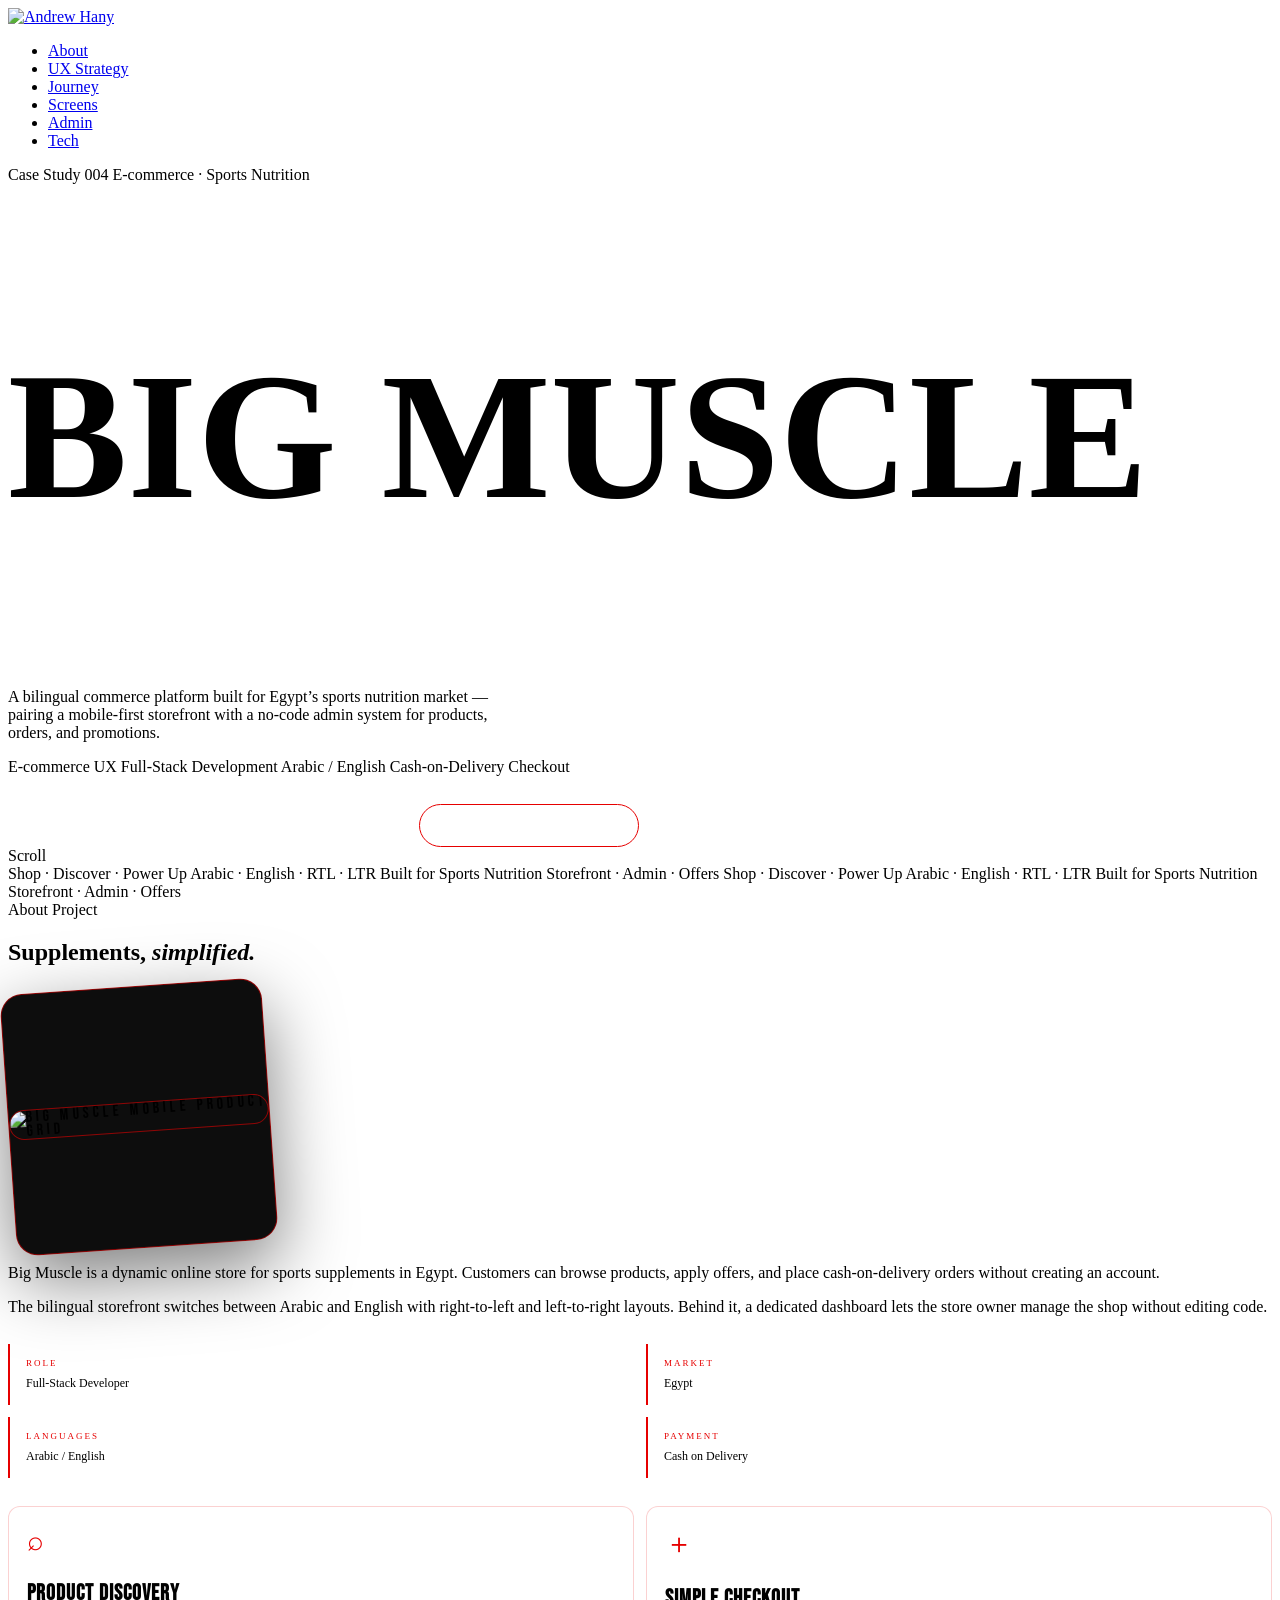
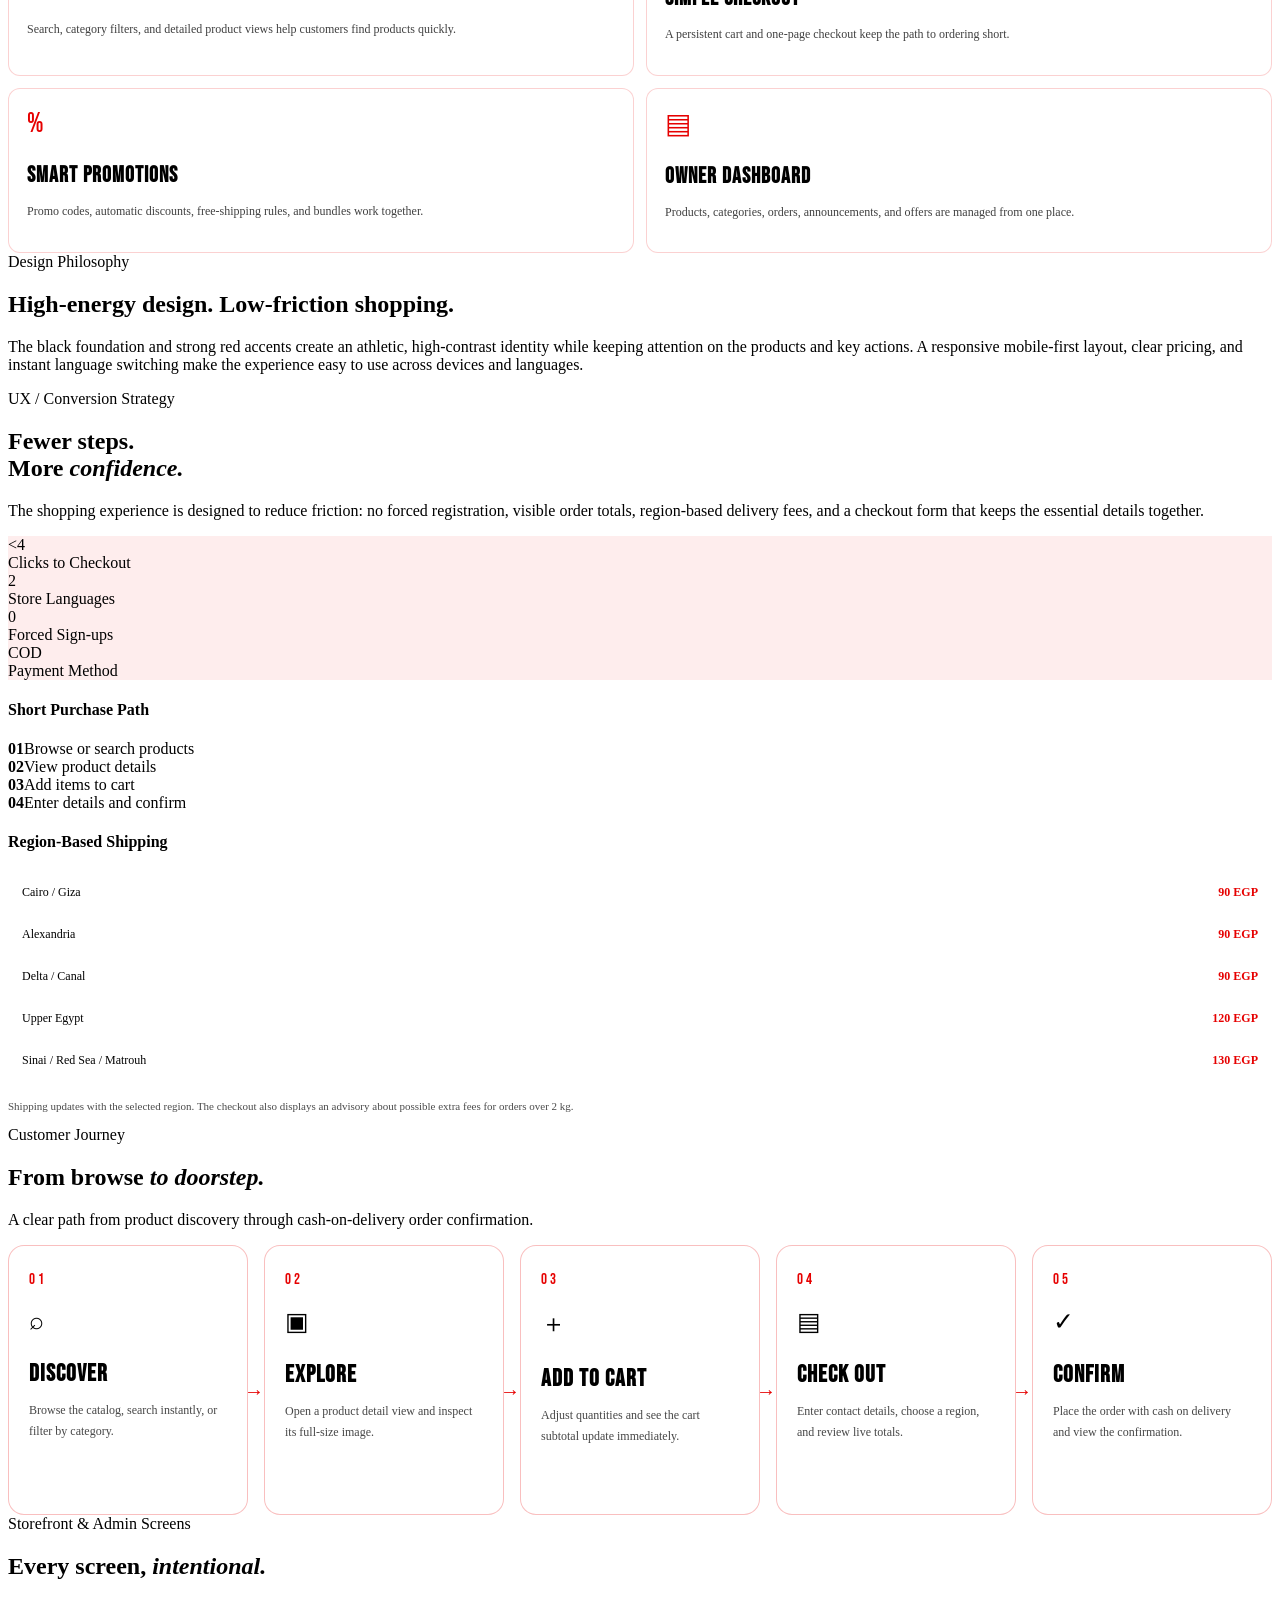
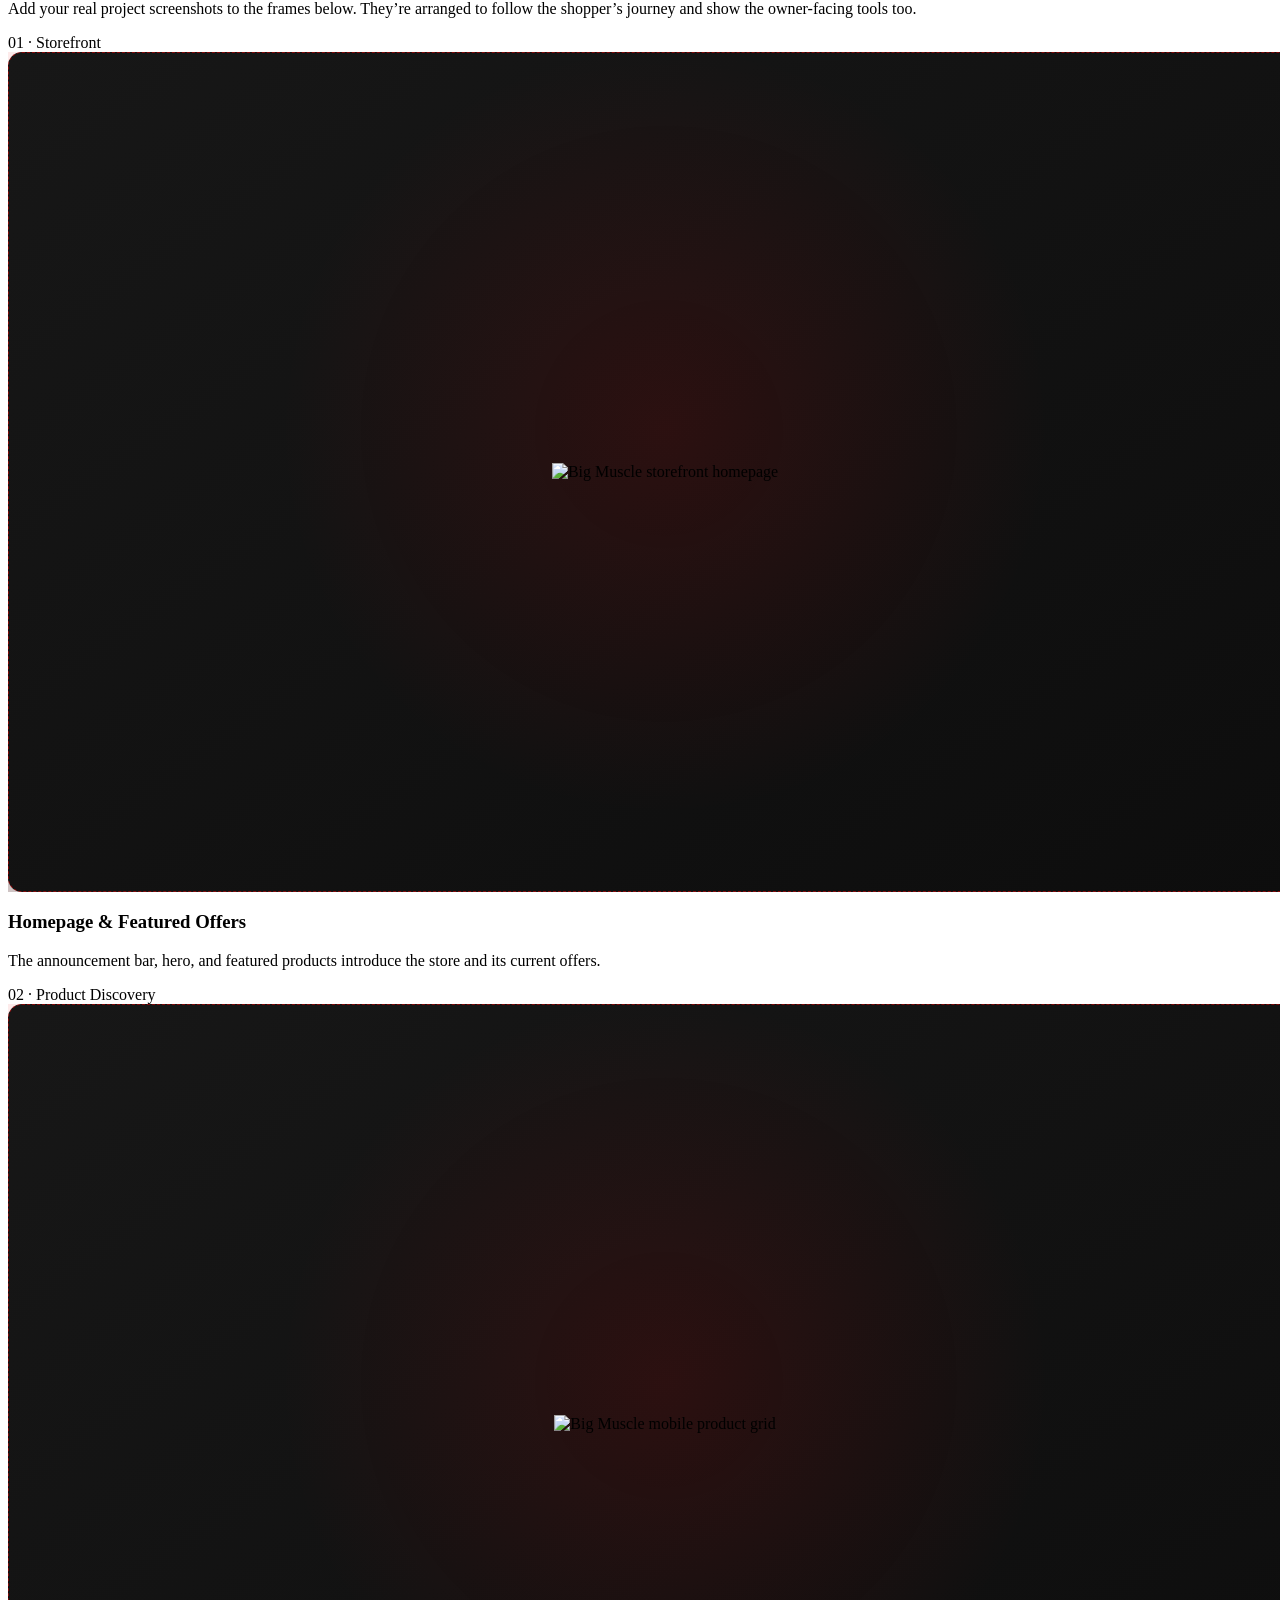
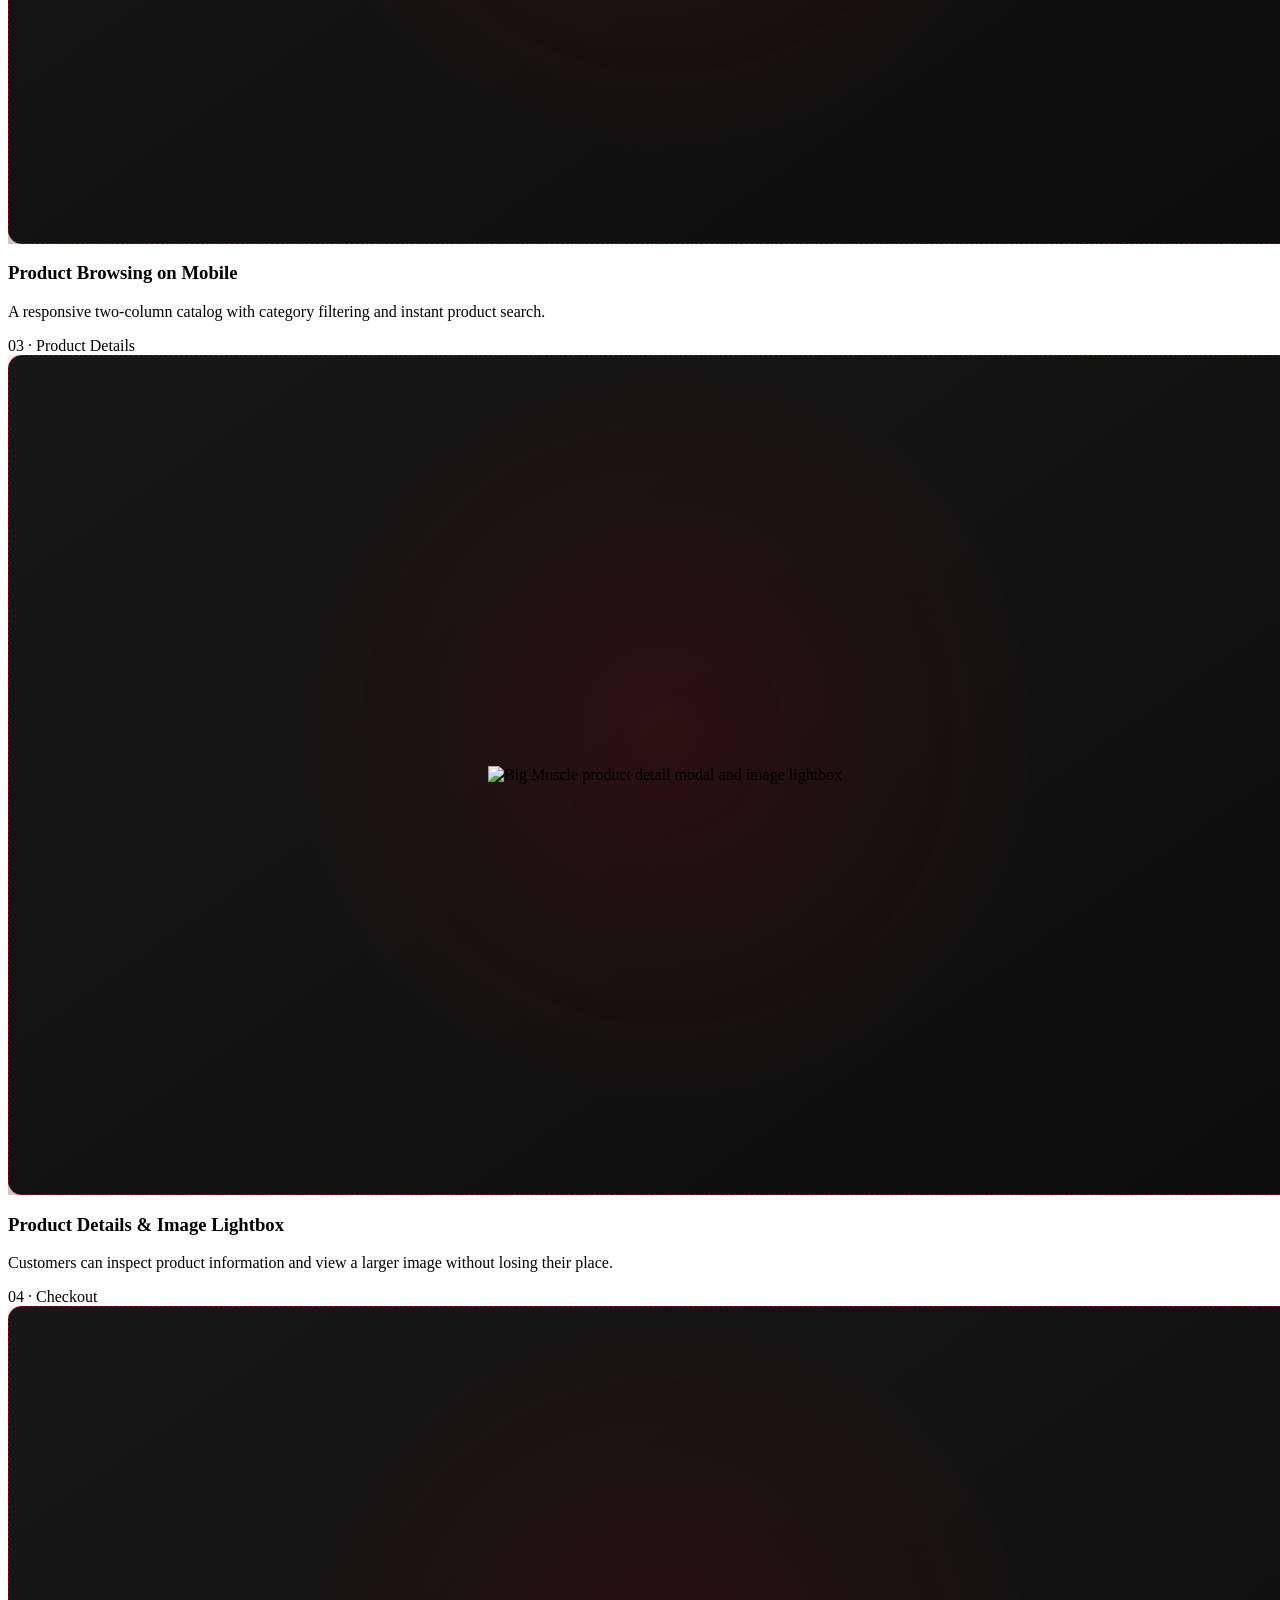
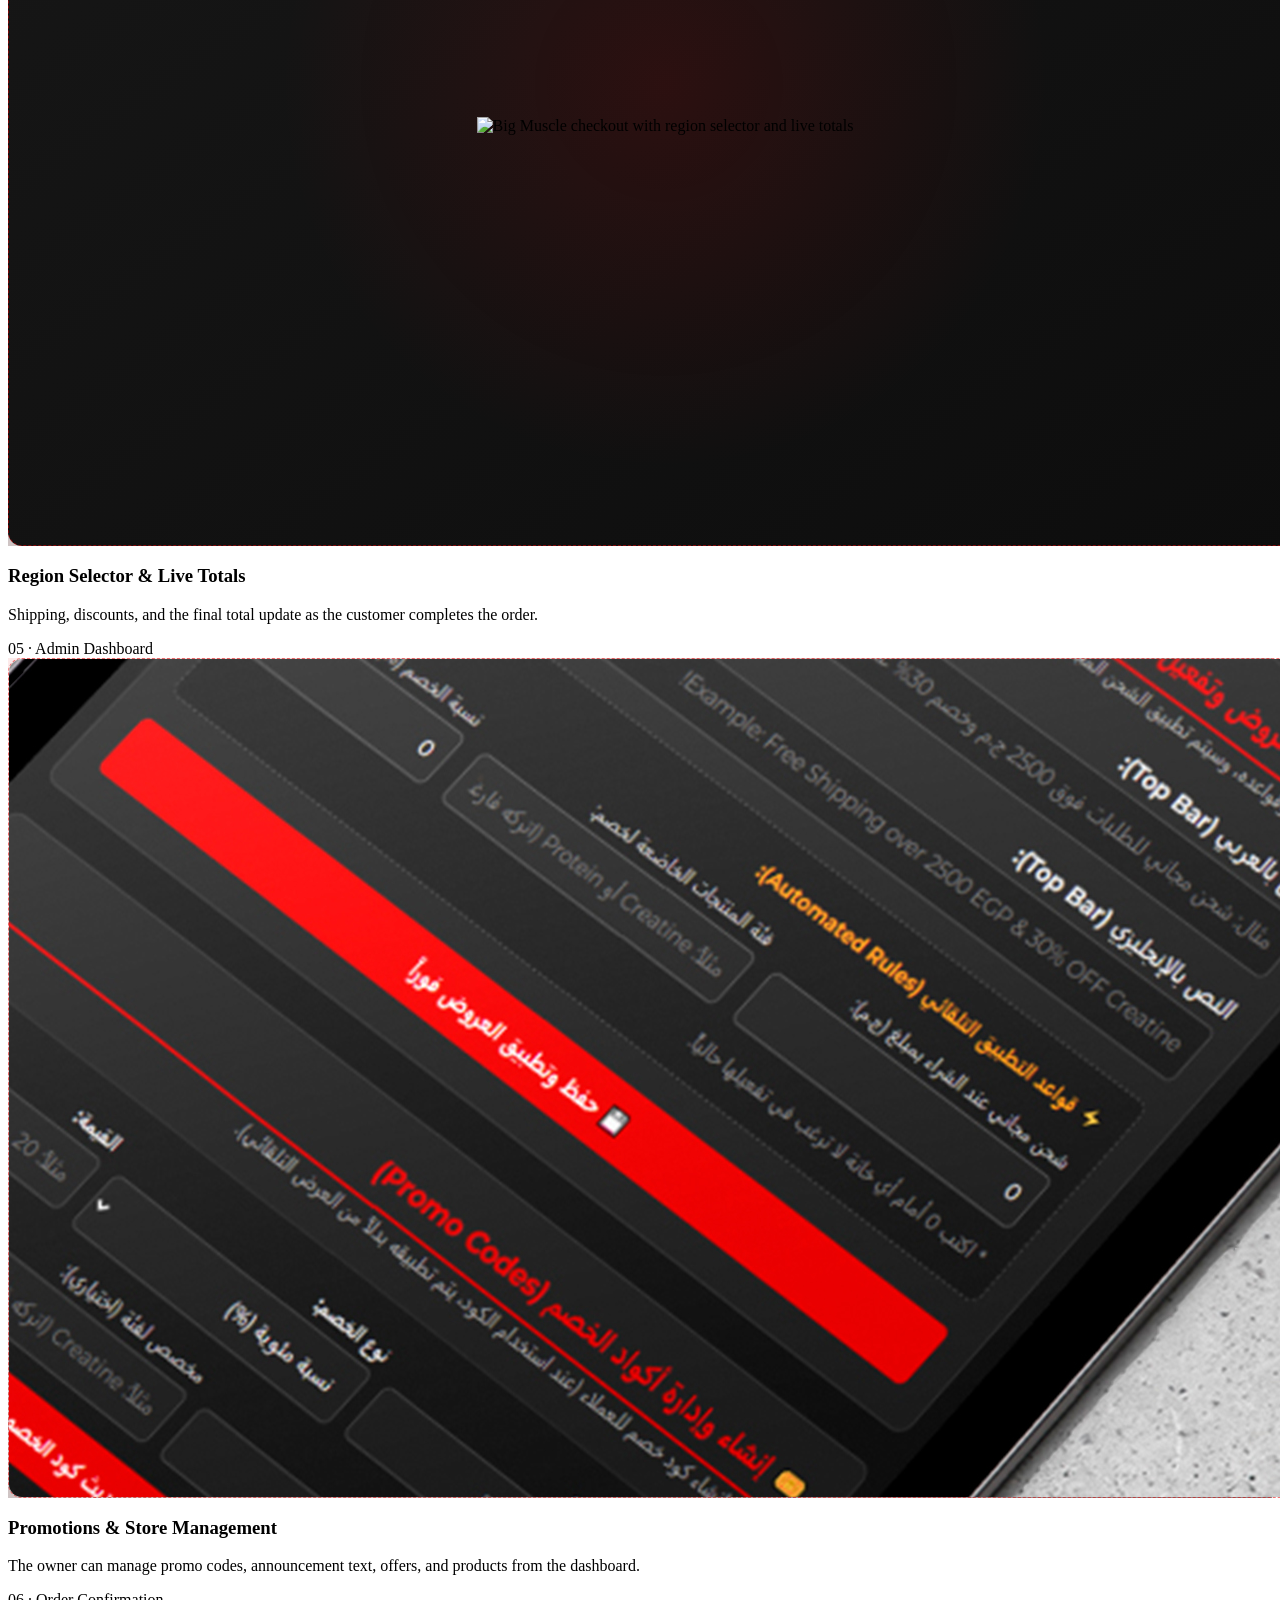
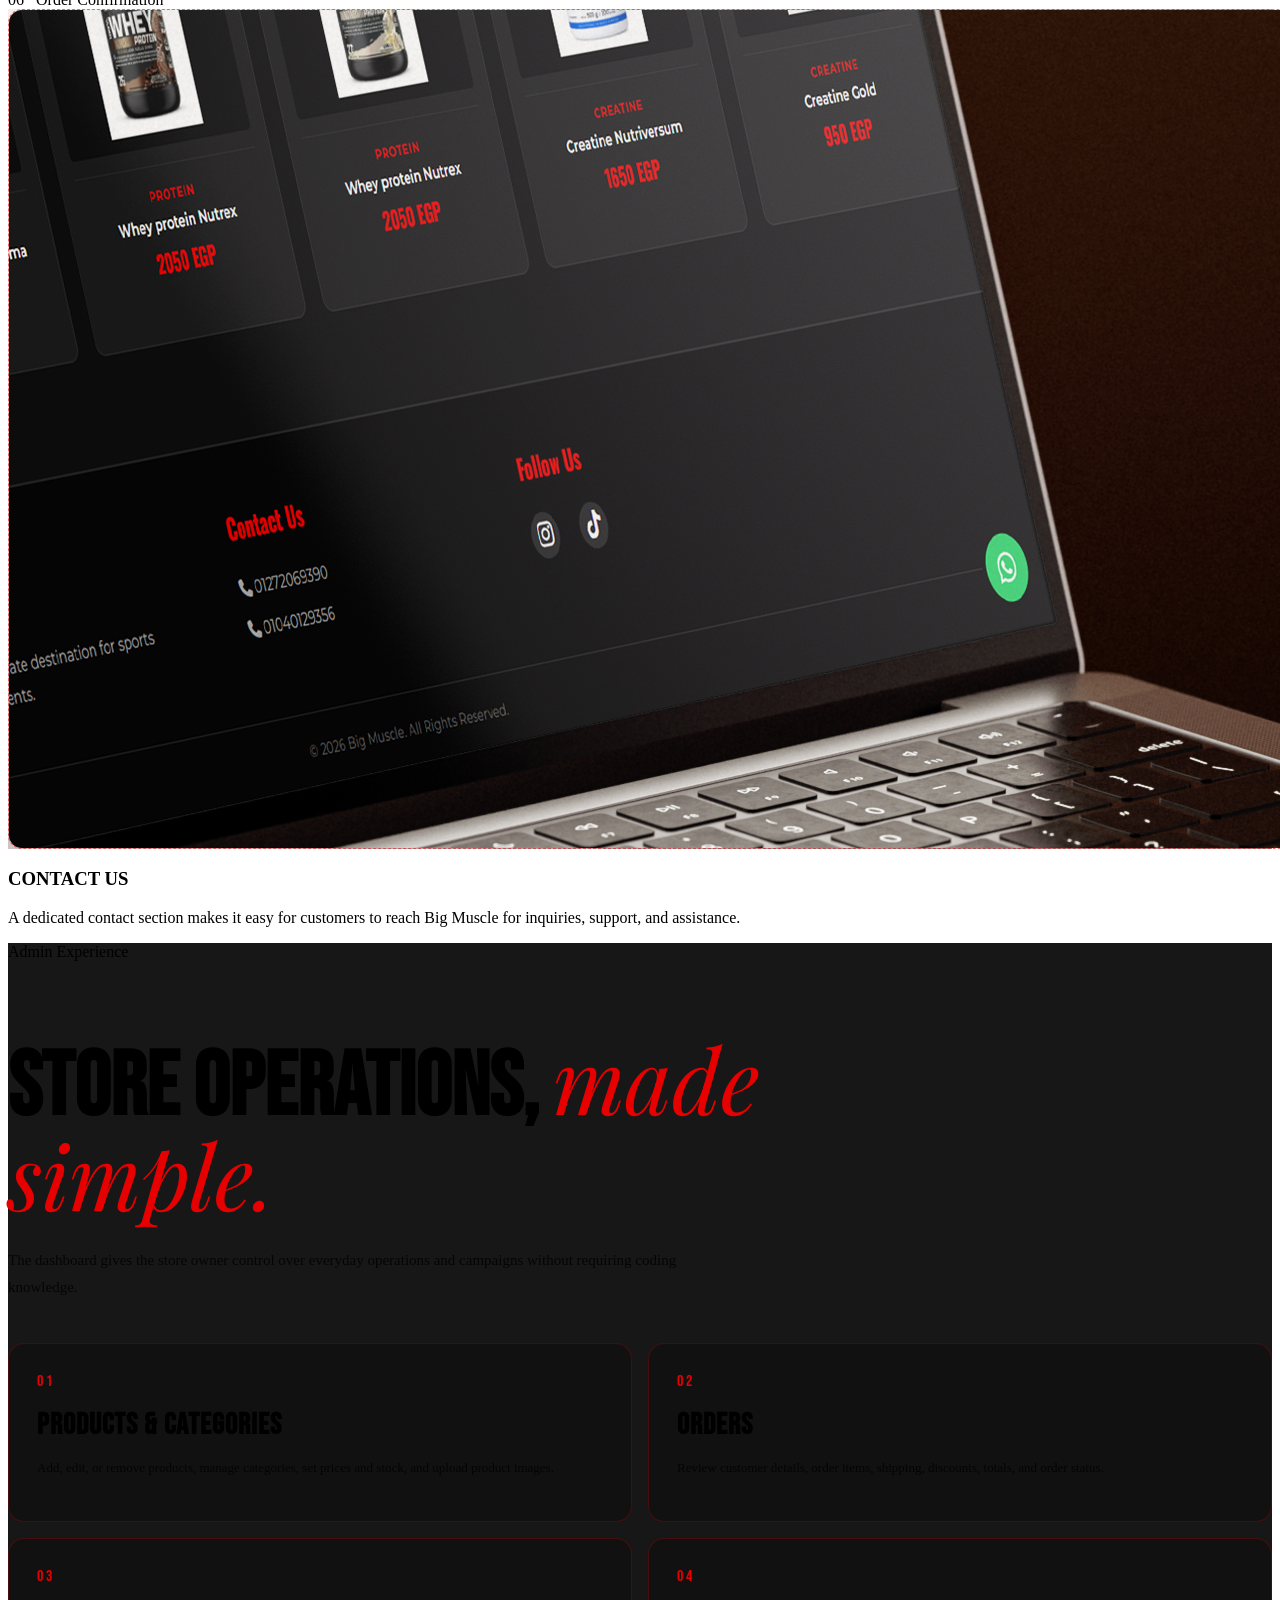
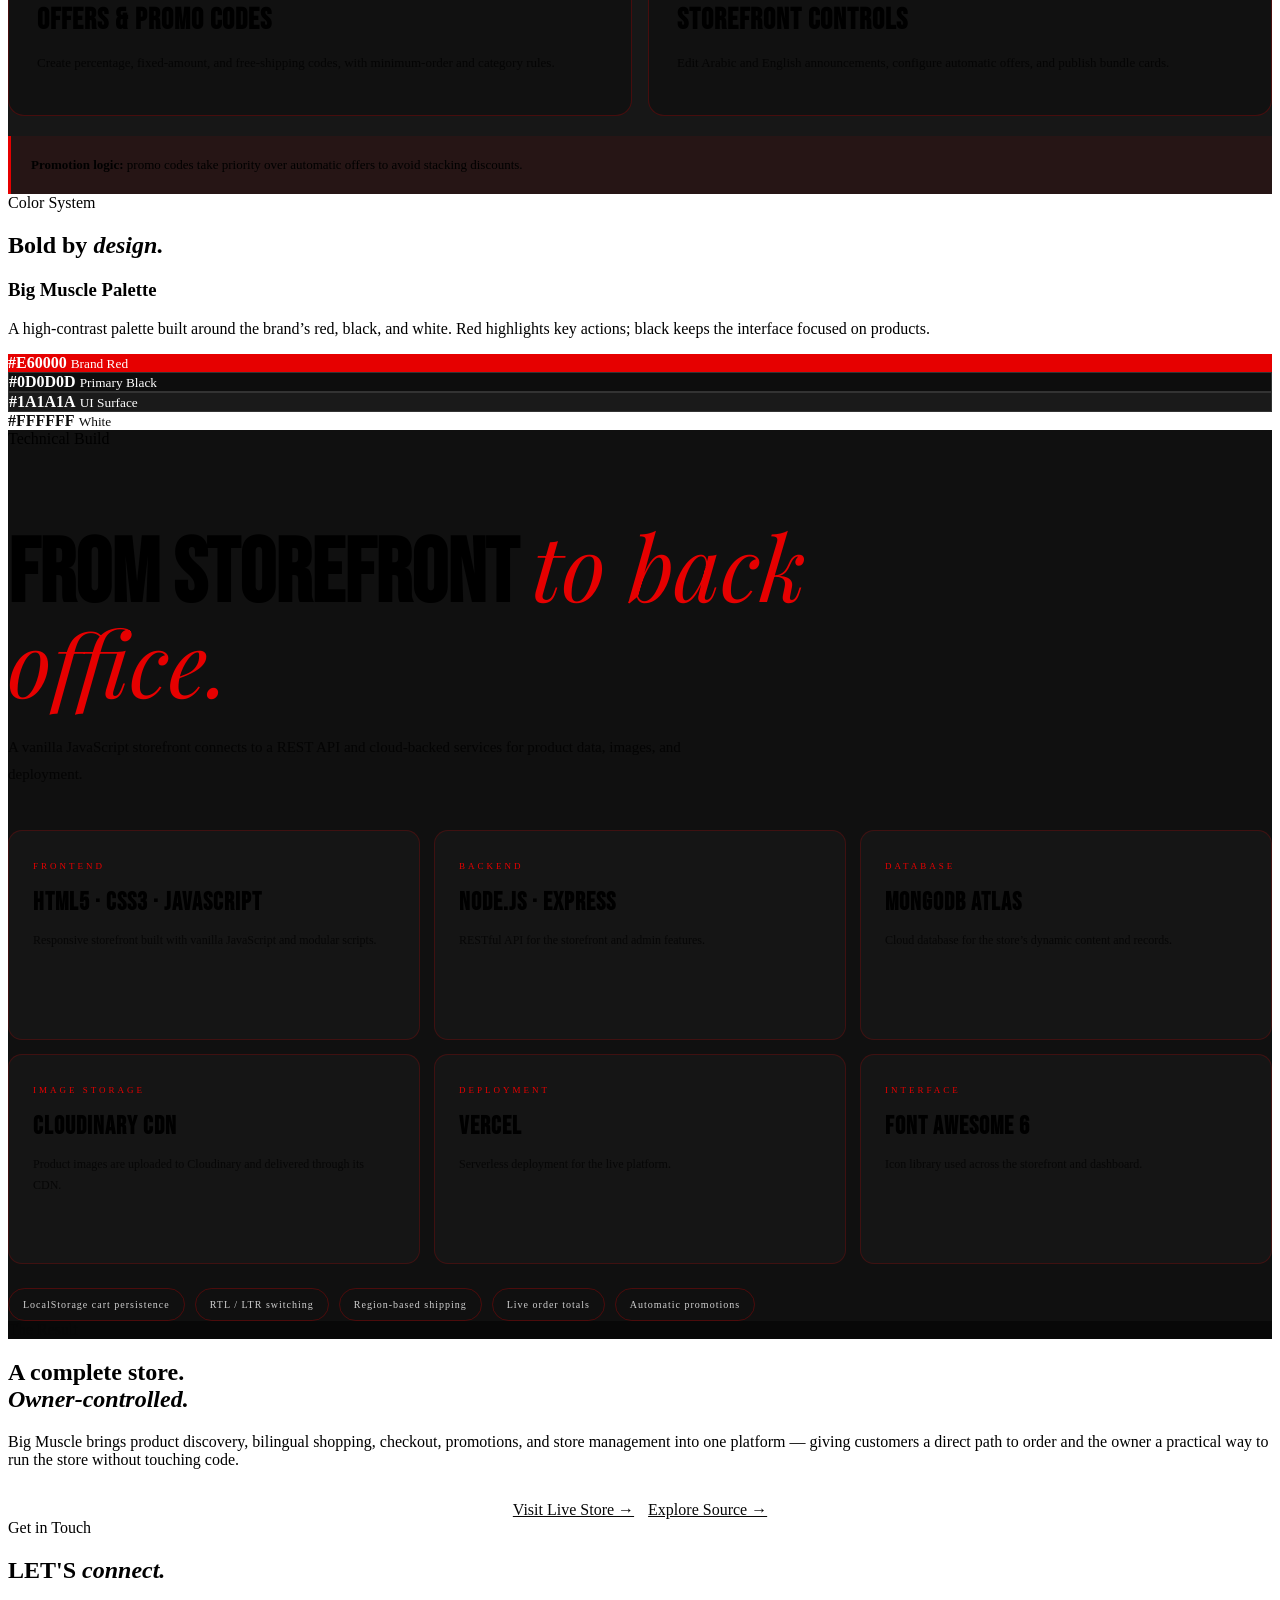
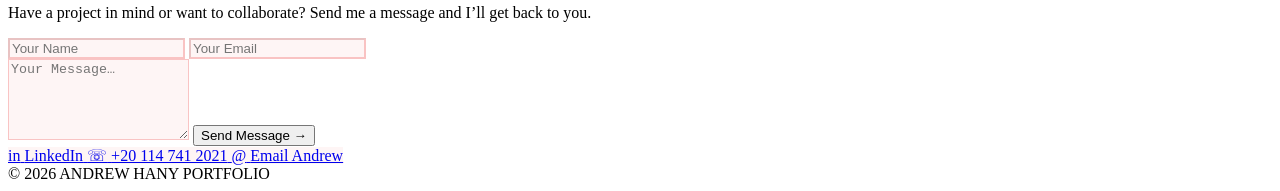
==== Big Muscle/BigMuscle.html @ d897c303 "Add files via upload" ====
<!DOCTYPE html>
<html lang="en">
<head>
  <meta charset="UTF-8">
  <meta name="viewport" content="width=device-width, initial-scale=1.0">
  <meta name="description" content="Big Muscle — a bilingual sports supplements e-commerce platform case study by Andrew Hany.">
  <meta property="og:title" content="Big Muscle — E-commerce Case Study | Andrew Hany">
  <meta property="og:description" content="A bilingual sports nutrition storefront and no-code admin dashboard built for Egypt.">
  <meta property="og:type" content="website">
  <title>Big Muscle — E-commerce Case Study | Andrew Hany</title>

  <link rel="icon" type="image/png" href="../logo.png">
  <link rel="apple-touch-icon" href="../logo.png">

  <link rel="preconnect" href="https://fonts.googleapis.com">
  <link rel="preconnect" href="https://fonts.gstatic.com" crossorigin>
  <link href="https://fonts.googleapis.com/css2?family=Bebas+Neue&family=Inter:wght@300;400;500;600;700&family=Playfair+Display:ital,wght@0,400;0,700;1,400&family=M+PLUS+Rounded+1c:wght@400;700&display=swap" rel="stylesheet">

  <script src="https://cdnjs.cloudflare.com/ajax/libs/gsap/3.12.5/gsap.min.js" defer></script>
  <script src="https://cdnjs.cloudflare.com/ajax/libs/gsap/3.12.5/ScrollTrigger.min.js" defer></script>

  <!-- Reuse the existing project-page design system -->
  <link rel="stylesheet" href="../LightStep/css/base.css">
  <link rel="stylesheet" href="../LightStep/css/nav.css">
  <link rel="stylesheet" href="../LightStep/css/hero.css">
  <link rel="stylesheet" href="../LightStep/css/sections.css">
  <link rel="stylesheet" href="../LightStep/css/survey.css">
  <link rel="stylesheet" href="../LightStep/css/userflow.css">
  <link rel="stylesheet" href="../LightStep/css/gallery.css">
  <link rel="stylesheet" href="../LightStep/css/palette.css">
  <link rel="stylesheet" href="../LightStep/css/typography.css">
  <link rel="stylesheet" href="../LightStep/css/footer.css">
  <link rel="stylesheet" href="../LightStep/css/animations.css">
  <link rel="stylesheet" href="../LightStep/css/responsive.css">
  <link rel="stylesheet" href="bigmuscle.css">
</head>

<body class="bigmuscle-page">
  <div class="cursor" id="cursor" aria-hidden="true"></div>

  <nav aria-label="Main navigation">
    <a href="../index.html" class="logo" aria-label="Andrew Hany — Home">
      <img src="../logo.png" alt="Andrew Hany">
    </a>

    <button class="nav-toggle" id="navToggle" aria-label="Toggle menu" aria-expanded="false" aria-controls="navMenu">
      <span></span>
      <span></span>
      <span></span>
    </button>

    <ul id="navMenu">
      <li><a href="#about">About</a></li>
      <li><a href="#strategy">UX Strategy</a></li>
      <li><a href="#flow">Journey</a></li>
      <li><a href="#screens">Screens</a></li>
      <li><a href="#admin">Admin</a></li>
      <li><a href="#tech">Tech</a></li>
    </ul>
  </nav>

  <!-- HERO -->
  <section class="hero">
    <div class="hero-meta">
      <span>Case Study 004</span>
      <span>E-commerce · Sports Nutrition</span>
    </div>

    <h1>
      <span class="split">BIG</span>
      <span class="italic split">MUSCLE</span>
    </h1>

    <div class="hero-sub reveal">
      <p class="desc">
        A bilingual commerce platform built for Egypt’s sports nutrition market —
        pairing a mobile-first storefront with a no-code admin system for products,
        orders, and promotions.
      </p>

      <div class="hero-tags">
        <span>E-commerce UX</span>
        <span>Full-Stack Development</span>
        <span>Arabic / English</span>
        <span>Cash-on-Delivery Checkout</span>
      </div>
    </div>

    <div class="hero-actions reveal">
      <a class="hero-project-link" href="https://bigmuscle-api.vercel.app" target="_blank" rel="noopener noreferrer">
        Explore Live Store <span aria-hidden="true">↗</span>
      </a>
      <a class="hero-project-link secondary" href="https://github.com/Andrew0733/bigmuscle-store" target="_blank" rel="noopener noreferrer">
        View Source Code <span aria-hidden="true">↗</span>
      </a>
    </div>

    <div class="scroll-indicator" aria-hidden="true">Scroll</div>
  </section>

  <!-- MARQUEE -->
  <div class="marquee" aria-hidden="true">
    <div class="marquee-track">
      <span>Shop · Discover · Power Up</span>
      <span>Arabic · English · RTL · LTR</span>
      <span>Built for Sports Nutrition</span>
      <span>Storefront · Admin · Offers</span>
      <span>Shop · Discover · Power Up</span>
      <span>Arabic · English · RTL · LTR</span>
      <span>Built for Sports Nutrition</span>
      <span>Storefront · Admin · Offers</span>
    </div>
  </div>

  <!-- ABOUT -->
  <section id="about">
    <div class="about">
      <div class="about-left reveal">
        <div class="section-label">About Project</div>
        <h2 class="about-heading">Supplements, <em>simplified.</em></h2>

        <div class="about-visual">
          <div class="bm-wordmark" role="img" aria-label="Big Muscle sports nutrition wordmark">

            <img src="assets/logo.jpg" alt="Big Muscle mobile product grid" loading="lazy">
           <!-- <span>BIG</span> -->
           <!--  <strong>MUSCLE</strong>  -->
            <!-- <small>SPORTS NUTRITION</small> -->
          </div>
        </div>
      </div>

      <div class="about-right reveal">
        <p>
          Big Muscle is a dynamic online store for sports supplements in Egypt.
          Customers can browse products, apply offers, and place cash-on-delivery
          orders without creating an account.
        </p>
        <p>
          The bilingual storefront switches between Arabic and English with
          right-to-left and left-to-right layouts. Behind it, a dedicated dashboard
          lets the store owner manage the shop without editing code.
        </p>

        <div class="project-facts">
          <div><span>ROLE</span><strong>Full-Stack Developer</strong></div>
          <div><span>MARKET</span><strong>Egypt</strong></div>
          <div><span>LANGUAGES</span><strong>Arabic / English</strong></div>
          <div><span>PAYMENT</span><strong>Cash on Delivery</strong></div>
        </div>

        <div class="feature-grid">
          <article class="feature-card">
            <span class="feature-icon" aria-hidden="true">⌕</span>
            <h3>Product Discovery</h3>
            <p>Search, category filters, and detailed product views help customers find products quickly.</p>
          </article>

          <article class="feature-card">
            <span class="feature-icon" aria-hidden="true">＋</span>
            <h3>Simple Checkout</h3>
            <p>A persistent cart and one-page checkout keep the path to ordering short.</p>
          </article>

          <article class="feature-card">
            <span class="feature-icon" aria-hidden="true">%</span>
            <h3>Smart Promotions</h3>
            <p>Promo codes, automatic discounts, free-shipping rules, and bundles work together.</p>
          </article>

          <article class="feature-card">
            <span class="feature-icon" aria-hidden="true">▤</span>
            <h3>Owner Dashboard</h3>
            <p>Products, categories, orders, announcements, and offers are managed from one place.</p>
          </article>
        </div>
      </div>
    </div>
  </section>

  <!-- DESIGN PHILOSOPHY -->
  <section class="brand">
    <div class="section-label reveal" style="justify-content:center">Design Philosophy</div>
    <h2 class="reveal">
      High-energy design.
      <span class="highlight">Low-friction shopping.</span>
    </h2>
    <p class="reveal">
      The black foundation and strong red accents create an athletic, high-contrast
      identity while keeping attention on the products and key actions. A responsive
      mobile-first layout, clear pricing, and instant language switching make the
      experience easy to use across devices and languages.
    </p>
  </section>

  <!-- UX / CONVERSION STRATEGY -->
  <section class="survey" id="strategy">
    <div class="section-label reveal">UX / Conversion Strategy</div>
    <h2 class="reveal">Fewer steps.<br>More <em>confidence.</em></h2>
    <p class="survey-intro reveal">
      The shopping experience is designed to reduce friction: no forced registration,
      visible order totals, region-based delivery fees, and a checkout form that keeps
      the essential details together.
    </p>

    <div class="stat-cards">
      <div class="stat-card reveal">
        <div class="val">&lt;4</div>
        <div class="lbl">Clicks to Checkout</div>
      </div>
      <div class="stat-card reveal">
        <div class="val">2</div>
        <div class="lbl">Store Languages</div>
      </div>
      <div class="stat-card reveal">
        <div class="val">0</div>
        <div class="lbl">Forced Sign-ups</div>
      </div>
      <div class="stat-card reveal">
        <div class="val">COD</div>
        <div class="lbl">Payment Method</div>
      </div>
    </div>

    <div class="survey-grid">
      <div class="survey-block reveal">
        <h4>Short Purchase Path</h4>
        <div class="demo-grid">
          <div class="demo-item"><strong>01</strong><span>Browse or search products</span></div>
          <div class="demo-item"><strong>02</strong><span>View product details</span></div>
          <div class="demo-item"><strong>03</strong><span>Add items to cart</span></div>
          <div class="demo-item"><strong>04</strong><span>Enter details and confirm</span></div>
        </div>
      </div>

      <div class="survey-block reveal">
        <h4>Region-Based Shipping</h4>
        <div class="shipping-list">
          <div class="shipping-row"><span>Cairo / Giza</span><strong>90 EGP</strong></div>
          <div class="shipping-row"><span>Alexandria</span><strong>90 EGP</strong></div>
          <div class="shipping-row"><span>Delta / Canal</span><strong>90 EGP</strong></div>
          <div class="shipping-row"><span>Upper Egypt</span><strong>120 EGP</strong></div>
          <div class="shipping-row"><span>Sinai / Red Sea / Matrouh</span><strong>130 EGP</strong></div>
        </div>
        <p class="shipping-note">
          Shipping updates with the selected region. The checkout also displays an advisory
          about possible extra fees for orders over 2 kg.
        </p>
      </div>
    </div>
  </section>

  <!-- CUSTOMER JOURNEY -->
  <section class="userflow" id="flow">
    <div class="uf-header">
      <div class="section-label reveal" style="justify-content:center">Customer Journey</div>
      <h2 class="reveal">From browse <em>to doorstep.</em></h2>
      <p class="reveal">
        A clear path from product discovery through cash-on-delivery order confirmation.
      </p>
    </div>

    <div class="journey-grid flow-split">
      <article class="journey-step reveal">
        <span class="journey-number">01</span>
        <span class="journey-icon" aria-hidden="true">⌕</span>
        <h3>Discover</h3>
        <p>Browse the catalog, search instantly, or filter by category.</p>
      </article>

      <article class="journey-step reveal">
        <span class="journey-number">02</span>
        <span class="journey-icon" aria-hidden="true">▣</span>
        <h3>Explore</h3>
        <p>Open a product detail view and inspect its full-size image.</p>
      </article>

      <article class="journey-step reveal">
        <span class="journey-number">03</span>
        <span class="journey-icon" aria-hidden="true">＋</span>
        <h3>Add to Cart</h3>
        <p>Adjust quantities and see the cart subtotal update immediately.</p>
      </article>

      <article class="journey-step reveal">
        <span class="journey-number">04</span>
        <span class="journey-icon" aria-hidden="true">▤</span>
        <h3>Check Out</h3>
        <p>Enter contact details, choose a region, and review live totals.</p>
      </article>

      <article class="journey-step reveal">
        <span class="journey-number">05</span>
        <span class="journey-icon" aria-hidden="true">✓</span>
        <h3>Confirm</h3>
        <p>Place the order with cash on delivery and view the confirmation.</p>
      </article>
    </div>
  </section>

  <!-- STOREFRONT SCREENS -->
  <section class="onboarding" id="screens">
    <div class="section-label reveal" style="justify-content:center">Storefront & Admin Screens</div>
    <h2 class="reveal">Every screen, <em>intentional.</em></h2>
    <p class="reveal">
      Add your real project screenshots to the frames below. They’re arranged to follow
      the shopper’s journey and show the owner-facing tools too.
    </p>

    <div class="app-gallery">

      <article class="gallery-item reveal">
        <span class="gallery-tag">01 · Storefront</span>
        <div class="gallery-frame">
          
          <div class="screenshot-placeholder">
            <img src="assets/intro.jpg" alt="Big Muscle storefront homepage" loading="lazy">  
          </div>
        </div>
        <div class="gallery-caption">
          <h3>Homepage & Featured Offers</h3>
          <p>The announcement bar, hero, and featured products introduce the store and its current offers.</p>
        </div>
      </article>

      <article class="gallery-item reverse reveal">
        <span class="gallery-tag">02 · Product Discovery</span>
        <div class="gallery-frame">
          
          <div class="screenshot-placeholder">
            <img src="assets/home page1(laptob).jpg" alt="Big Muscle mobile product grid" loading="lazy"> 
          </div>
        </div>
        <div class="gallery-caption">
          <h3>Product Browsing on Mobile</h3>
          <p>A responsive two-column catalog with category filtering and instant product search.</p>
        </div>
      </article>

      <article class="gallery-item reveal">
        <span class="gallery-tag">03 · Product Details</span>
        <div class="gallery-frame">
          
          <div class="screenshot-placeholder">
           <img src="assets/product cart.png" alt="Big Muscle product detail modal and image lightbox" loading="lazy">
          </div>
        </div>
        <div class="gallery-caption">
          <h3>Product Details & Image Lightbox</h3>
          <p>Customers can inspect product information and view a larger image without losing their place.</p>
        </div>
      </article>

      <article class="gallery-item reverse reveal">
        <span class="gallery-tag">04 · Checkout</span>
        <div class="gallery-frame">
          
          <div class="screenshot-placeholder">
            <img src="assets/shipping cart.png" alt="Big Muscle checkout with region selector and live totals" loading="lazy"> 
          </div>
        </div>
        <div class="gallery-caption">
          <h3>Region Selector & Live Totals</h3>
          <p>Shipping, discounts, and the final total update as the customer completes the order.</p>
        </div>
      </article>

      <article class="gallery-item reveal">
        <span class="gallery-tag">05 · Admin Dashboard</span>
        <div class="gallery-frame">
          
          <div class="screenshot-placeholder">
            <img src="assets/admin(laptob).jpg" alt="Big Muscle admin dashboard for promotions and announcements" loading="lazy"> 
          </div>
        </div>
        <div class="gallery-caption">
          <h3>Promotions & Store Management</h3>
          <p>The owner can manage promo codes, announcement text, offers, and products from the dashboard.</p>
        </div>
      </article>

      <article class="gallery-item reverse reveal">
        <span class="gallery-tag">06 · Order Confirmation</span>
        <div class="gallery-frame">
          
          <div class="screenshot-placeholder">
            <img src="assets/contact us.jpg" alt="Big Muscle order confirmation screen" loading="lazy"> 
          </div>
        </div>
        <div class="gallery-caption">
          <h3>CONTACT US</h3>
          <p>A dedicated contact section makes it easy for customers to reach Big Muscle for inquiries, support, and assistance.</p>
        </div>
      </article>

      
    </div>
  </section>

  <!-- ADMIN DASHBOARD -->
  <section class="admin-section" id="admin">
    <div class="admin-inner">
      <div class="section-label reveal">Admin Experience</div>
      <h2 class="reveal">Store operations, <em>made simple.</em></h2>
      <p class="admin-intro reveal">
        The dashboard gives the store owner control over everyday operations and campaigns
        without requiring coding knowledge.
      </p>

      <div class="admin-grid">
        <article class="admin-card reveal">
          <span class="admin-number">01</span>
          <h3>Products & Categories</h3>
          <p>Add, edit, or remove products, manage categories, set prices and stock, and upload product images.</p>
        </article>

        <article class="admin-card reveal">
          <span class="admin-number">02</span>
          <h3>Orders</h3>
          <p>Review customer details, order items, shipping, discounts, totals, and order status.</p>
        </article>

        <article class="admin-card reveal">
          <span class="admin-number">03</span>
          <h3>Offers & Promo Codes</h3>
          <p>Create percentage, fixed-amount, and free-shipping codes, with minimum-order and category rules.</p>
        </article>

        <article class="admin-card reveal">
          <span class="admin-number">04</span>
          <h3>Storefront Controls</h3>
          <p>Edit Arabic and English announcements, configure automatic offers, and publish bundle cards.</p>
        </article>
      </div>

      <div class="admin-note reveal">
        <strong>Promotion logic:</strong>
        promo codes take priority over automatic offers to avoid stacking discounts.
      </div>
    </div>
  </section>

  <!-- COLOR SYSTEM -->
  <section class="palettes-wrap" id="system">
    <div class="palettes-inner">
      <div class="head">
        <div class="section-label reveal" style="justify-content:center">Color System</div>
        <h2 class="reveal">Bold by <em>design.</em></h2>
      </div>

      <div class="palette-block reveal">
        <h3>Big Muscle Palette</h3>
        <p class="desc">
          A high-contrast palette built around the brand’s red, black, and white.
          Red highlights key actions; black keeps the interface focused on products.
        </p>

        <div class="palette-row">
          <div class="swatch" style="background:#E60000;color:#fff">
            <strong>#E60000</strong>
            <small>Brand Red</small>
          </div>
          <div class="swatch" style="background:#0D0D0D;color:#fff;border:1px solid #333">
            <strong>#0D0D0D</strong>
            <small>Primary Black</small>
          </div>
          <div class="swatch" style="background:#1A1A1A;color:#fff;border:1px solid #333">
            <strong>#1A1A1A</strong>
            <small>UI Surface</small>
          </div>
          <div class="swatch swatch-light" style="background:#FFFFFF;color:#0D0D0D">
            <strong>#FFFFFF</strong>
            <small>White</small>
          </div>
        </div>
      </div>
    </div>
  </section>

  <!-- TECH STACK -->
  <section class="tech-section" id="tech">
    <div class="tech-inner">
      <div class="section-label reveal">Technical Build</div>
      <h2 class="reveal">From storefront <em>to back office.</em></h2>
      <p class="tech-intro reveal">
        A vanilla JavaScript storefront connects to a REST API and cloud-backed services
        for product data, images, and deployment.
      </p>

      <div class="tech-grid">
        <article class="tech-card reveal">
          <span class="tech-layer">Frontend</span>
          <h3>HTML5 · CSS3 · JavaScript</h3>
          <p>Responsive storefront built with vanilla JavaScript and modular scripts.</p>
        </article>

        <article class="tech-card reveal">
          <span class="tech-layer">Backend</span>
          <h3>Node.js · Express</h3>
          <p>RESTful API for the storefront and admin features.</p>
        </article>

        <article class="tech-card reveal">
          <span class="tech-layer">Database</span>
          <h3>MongoDB Atlas</h3>
          <p>Cloud database for the store’s dynamic content and records.</p>
        </article>

        <article class="tech-card reveal">
          <span class="tech-layer">Image Storage</span>
          <h3>Cloudinary CDN</h3>
          <p>Product images are uploaded to Cloudinary and delivered through its CDN.</p>
        </article>

        <article class="tech-card reveal">
          <span class="tech-layer">Deployment</span>
          <h3>Vercel</h3>
          <p>Serverless deployment for the live platform.</p>
        </article>

        <article class="tech-card reveal">
          <span class="tech-layer">Interface</span>
          <h3>Font Awesome 6</h3>
          <p>Icon library used across the storefront and dashboard.</p>
        </article>
      </div>

      <div class="tech-highlights reveal">
        <span>LocalStorage cart persistence</span>
        <span>RTL / LTR switching</span>
        <span>Region-based shipping</span>
        <span>Live order totals</span>
        <span>Automatic promotions</span>
      </div>
    </div>
  </section>

  <!-- OUTCOME -->
  <section class="outcome">
    <div class="section-label reveal" style="justify-content:center">The Result</div>
    <h2 class="reveal">A complete store.<br><em>Owner-controlled.</em></h2>
    <p class="reveal">
      Big Muscle brings product discovery, bilingual shopping, checkout, promotions,
      and store management into one platform — giving customers a direct path to order
      and the owner a practical way to run the store without touching code.
    </p>

    <div class="outcome-actions reveal">
      <a class="cta-btn outcome-btn" href="https://bigmuscle-api.vercel.app" target="_blank" rel="noopener noreferrer">
        Visit Live Store →
      </a>
      <a class="cta-btn outcome-btn secondary" href="https://github.com/Andrew0733/bigmuscle-store" target="_blank" rel="noopener noreferrer">
        Explore Source →
      </a>
    </div>
  </section>

  <!-- CONTACT -->
  <footer id="contact">
    <div class="section-label" style="justify-content:center">Get in Touch</div>
    <h2>LET'S <em>connect.</em></h2>
    <p class="footer-intro">
      Have a project in mind or want to collaborate? Send me a message and I’ll get back to you.
    </p>

    <form class="contact-form" action="https://formsubmit.co/andrewiskander1@outlook.com" method="POST">
      <input type="hidden" name="_subject" value="New message from the Big Muscle case study">
      <input type="hidden" name="_captcha" value="true">
      <input type="text" name="_honey" style="display:none" tabindex="-1" autocomplete="off">

      <div class="form-row">
        <input type="text" name="name" placeholder="Your Name" required autocomplete="name">
        <input type="email" name="email" placeholder="Your Email" required autocomplete="email">
      </div>
      <textarea name="message" placeholder="Your Message…" rows="5" required></textarea>
      <button type="submit" class="cta-btn">Send Message →</button>
    </form>

    <div class="social-links">
      
      <a href="https://www.linkedin.com/in/andrew-hany-iskander0212" target="_blank" rel="noopener noreferrer">
        <span class="social-icon" aria-hidden="true">in</span>
        <span class="social-label">LinkedIn</span>
      </a>
      <a href="tel:+201147412021">
        <span class="social-icon" aria-hidden="true">☏</span>
        <span class="social-label">+20 114 741 2021</span>
      </a>
      <a href="mailto:andrewiskander1@outlook.com">
        <span class="social-icon" aria-hidden="true">@</span>
        <span class="social-label">Email Andrew</span>
      </a>
    </div>

    <div class="foot-bot">
      <span>© <span id="currentYear"></span> ANDREW HANY</span>
      <span></span>
      <span>PORTFOLIO</span>
    </div>
  </footer>

  <script src="../LightStep/js/cursor.js" defer></script>
  <script src="../LightStep/js/reveal.js" defer></script>
  <script src="../LightStep/js/gsap-anims.js" defer></script>

  <script>
    const navToggle = document.getElementById("navToggle");
    const navMenu = document.getElementById("navMenu");

    navToggle.addEventListener("click", () => {
      const isOpen = navToggle.getAttribute("aria-expanded") === "true";
      navToggle.setAttribute("aria-expanded", String(!isOpen));
      navMenu.classList.toggle("open", !isOpen);
    });

    navMenu.querySelectorAll("a").forEach((link) => {
      link.addEventListener("click", () => {
        navToggle.setAttribute("aria-expanded", "false");
        navMenu.classList.remove("open");
      });
    });

    document.getElementById("currentYear").textContent = new Date().getFullYear();
  </script>
</body>
</html>
---- Big Muscle/bigmuscle.css ----
/* Big Muscle theme layered over the existing LightStep case-study styles */
.bigmuscle-page {
  --c-dark: #0d0d0d;
  --c-forest: #171717;
  --c-sage: #303030;
  --c-peach: #e60000;
  --c-rust: #8b0000;
  --c-brown: #080808;
  --c-cream: #ffffff;

  --app-primary: #e60000;
  --app-dark: #0d0d0d;
  --app-secondary: #a80000;
  --app-neutral: #111111;
  --app-white: #ffffff;
}

.bigmuscle-page .hero h1 {
  font-size: clamp(64px, 14vw, 240px);
}

.bigmuscle-page .hero-sub .desc {
  max-width: 520px;
}

.bigmuscle-page .hero-actions,
.bigmuscle-page .outcome-actions {
  display: flex;
  justify-content: center;
  flex-wrap: wrap;
  gap: 14px;
}

.bigmuscle-page .hero-actions {
  position: relative;
  z-index: 3;
  margin: 28px auto 0;
}

.hero-project-link {
  display: inline-flex;
  align-items: center;
  gap: 12px;
  padding: 14px 22px;
  border: 1px solid var(--c-peach);
  border-radius: 50px;
  color: var(--c-cream);
  text-decoration: none;
  font-size: 11px;
  letter-spacing: 2px;
  text-transform: uppercase;
  transition: background .3s, color .3s, transform .3s;
}

.hero-project-link:hover,
.hero-project-link:focus-visible {
  background: var(--c-peach);
  color: #fff;
  transform: translateY(-3px);
}

.hero-project-link.secondary {
  border-color: rgba(255, 255, 255, .3);
}

.hero-project-link.secondary:hover,
.hero-project-link.secondary:focus-visible {
  border-color: var(--c-peach);
}

/* Theme the warm accents used by the shared project stylesheet */
.bigmuscle-page .stat-card {
  background: rgba(230, 0, 0, .07);
  border-color: rgba(230, 0, 0, .24);
}

.bigmuscle-page .stat-card:hover {
  background: rgba(230, 0, 0, .14);
}

.bigmuscle-page .survey-block h4 {
  border-bottom-color: rgba(230, 0, 0, .25);
}

.bigmuscle-page .gallery-frame {
  background: linear-gradient(135deg, rgba(230, 0, 0, .08), rgba(20, 20, 20, .5));
  border-color: rgba(230, 0, 0, .2);
}

.bigmuscle-page .gallery-frame::before {
  background: radial-gradient(circle at 30% 30%, rgba(230, 0, 0, .14), transparent 70%);
}

.bigmuscle-page .gallery-frame:hover {
  border-color: rgba(230, 0, 0, .5);
}

.bigmuscle-page .contact-form input,
.bigmuscle-page .contact-form textarea,
.bigmuscle-page .social-links a {
  background: rgba(230, 0, 0, .04);
  border-color: rgba(230, 0, 0, .2);
}

.bigmuscle-page .contact-form input:focus,
.bigmuscle-page .contact-form textarea:focus {
  background: rgba(230, 0, 0, .08);
  border-color: var(--c-peach);
}

/* About section */
.bm-wordmark {
  position: relative;
  z-index: 1;
  display: flex;
  flex-direction: column;
  align-items: center;
  justify-content: center;
  width: min(260px, 72%);
  aspect-ratio: 1;
  background: #0d0d0d;
  border: 1px solid rgba(230, 0, 0, .6);
  border-radius: 22px;
  box-shadow: 0 25px 70px rgba(0, 0, 0, .5);
  transform: rotate(-4deg);
  font-family: "Bebas Neue", sans-serif;
  letter-spacing: 4px;
  line-height: .9;
}

.bm-wordmark span {
  font-size: clamp(44px, 6vw, 72px);
}

.bm-wordmark strong {
  color: var(--c-peach);
  font-size: clamp(38px, 5vw, 64px);
  font-weight: 400;
}

.bm-wordmark small {
  margin-top: 16px;
  font-family: "Inter", sans-serif;
  font-size: 9px;
  letter-spacing: 4px;
  opacity: .7;
}

.bm-wordmark img {
border: 1px solid rgba(230, 0, 0, .6);
   border-radius: 22px;
}

.project-facts {
  display: grid;
  grid-template-columns: 1fr 1fr;
  gap: 12px;
  margin: 28px 0;
}

.project-facts div {
  padding: 14px 16px;
  background: rgba(255, 255, 255, .03);
  border-left: 2px solid var(--c-peach);
}

.project-facts span {
  display: block;
  margin-bottom: 5px;
  color: var(--c-peach);
  font-size: 9px;
  letter-spacing: 2px;
}

.project-facts strong {
  font-size: 12px;
  font-weight: 500;
}

.feature-grid {
  display: grid;
  grid-template-columns: 1fr 1fr;
  gap: 12px;
  margin-top: 28px;
}

.feature-card {
  padding: 18px;
  background: rgba(255, 255, 255, .035);
  border: 1px solid rgba(230, 0, 0, .18);
  border-radius: 12px;
  transition: transform .3s, border-color .3s, background .3s;
}

.feature-card:hover {
  transform: translateY(-4px);
  background: rgba(230, 0, 0, .06);
  border-color: rgba(230, 0, 0, .45);
}

.feature-icon {
  display: block;
  margin-bottom: 12px;
  color: var(--c-peach);
  font-family: "Bebas Neue", sans-serif;
  font-size: 28px;
}

.feature-card h3 {
  margin-bottom: 8px;
  font-family: "Bebas Neue", sans-serif;
  font-size: 22px;
  letter-spacing: 1px;
}

.feature-card p {
  font-size: 12px;
  line-height: 1.7;
  opacity: .75;
}

/* UX strategy */
#strategy .stat-cards {
  grid-template-columns: repeat(4, 1fr);
}

.shipping-list {
  display: flex;
  flex-direction: column;
  gap: 2px;
}

.shipping-row {
  display: flex;
  justify-content: space-between;
  gap: 20px;
  padding: 12px 14px;
  background: rgba(255, 255, 255, .03);
  border-bottom: 1px solid rgba(255, 255, 255, .07);
  font-size: 12px;
}

.shipping-row strong {
  flex: 0 0 auto;
  color: var(--c-peach);
}

.shipping-note {
  margin-top: 16px;
  font-size: 11px;
  line-height: 1.7;
  opacity: .7;
}

/* Customer journey */
.journey-grid {
  max-width: 1400px;
  margin: 0 auto;
  display: grid;
  grid-template-columns: repeat(5, minmax(0, 1fr));
  gap: 16px;
}

.journey-step {
  position: relative;
  min-height: 220px;
  padding: 24px 20px;
  background: rgba(255, 255, 255, .035);
  border: 1px solid rgba(230, 0, 0, .25);
  border-radius: 16px;
}

.journey-step:not(:last-child)::after {
  content: "→";
  position: absolute;
  z-index: 2;
  top: 50%;
  right: -17px;
  color: var(--c-peach);
  font-size: 20px;
}

.journey-number {
  display: block;
  color: var(--c-peach);
  font-family: "Bebas Neue", sans-serif;
  font-size: 15px;
  letter-spacing: 3px;
}

.journey-icon {
  display: block;
  margin: 18px 0 12px;
  font-size: 25px;
}

.journey-step h3 {
  margin-bottom: 8px;
  font-family: "Bebas Neue", sans-serif;
  font-size: 24px;
  letter-spacing: 1px;
}

.journey-step p {
  font-size: 12px;
  line-height: 1.7;
  opacity: .72;
}

/* Screenshot placeholders */
.screenshot-placeholder {
  position: relative;
  z-index: 1;
  display: flex;
  flex-direction: column;
  align-items: center;
  justify-content: center;
  gap: 12px;
  width: 100%;
  min-height: 280px;
  aspect-ratio: 16 / 10;
  padding: 24px;
  overflow: hidden;
  border: 1px dashed rgba(230, 0, 0, .55);
  border-radius: 14px;
  background:
    radial-gradient(circle at 50% 45%, rgba(230, 0, 0, .12), transparent 48%),
    linear-gradient(145deg, #171717, #0d0d0d);
  text-align: center;
}

.placeholder-number {
  position: absolute;
  top: 16px;
  left: 18px;
  color: var(--c-peach);
  font-size: 9px;
  letter-spacing: 3px;
}

.placeholder-mark {
  color: var(--c-peach);
  font-family: "Bebas Neue", sans-serif;
  font-size: clamp(42px, 7vw, 82px);
  line-height: 1;
}

.screenshot-placeholder strong {
  font-family: "Bebas Neue", sans-serif;
  font-size: clamp(18px, 3vw, 28px);
  letter-spacing: 1px;
}

.screenshot-placeholder code {
  color: rgba(255, 255, 255, .55);
  font-family: "Inter", sans-serif;
  font-size: 10px;
}

/* Admin section */
.admin-section {
  background: var(--c-forest);
}

.admin-inner,
.tech-inner {
  max-width: 1400px;
  margin: 0 auto;
}

.admin-section h2,
.tech-section h2 {
  max-width: 900px;
  margin-bottom: 20px;
  font-family: "Bebas Neue", sans-serif;
  font-size: clamp(48px, 7vw, 90px);
  line-height: .95;
}

.admin-section h2 em,
.tech-section h2 em {
  color: var(--c-peach);
  font-family: "Playfair Display", serif;
  font-weight: 400;
}

.admin-intro,
.tech-intro {
  max-width: 680px;
  margin-bottom: 42px;
  font-size: 15px;
  line-height: 1.8;
  opacity: .78;
}

.admin-grid {
  display: grid;
  grid-template-columns: 1fr 1fr;
  gap: 16px;
}

.admin-card {
  padding: 28px;
  border: 1px solid rgba(230, 0, 0, .25);
  border-radius: 16px;
  background: rgba(0, 0, 0, .22);
}

.admin-number {
  color: var(--c-peach);
  font-family: "Bebas Neue", sans-serif;
  font-size: 16px;
  letter-spacing: 3px;
}

.admin-card h3 {
  margin: 16px 0 10px;
  font-family: "Bebas Neue", sans-serif;
  font-size: 30px;
  letter-spacing: 1px;
}

.admin-card p {
  max-width: 560px;
  font-size: 13px;
  line-height: 1.8;
  opacity: .75;
}

.admin-note {
  margin-top: 20px;
  padding: 18px 20px;
  border-left: 3px solid var(--c-peach);
  background: rgba(230, 0, 0, .07);
  font-size: 13px;
  line-height: 1.7;
}

/* Technical stack */
.tech-section {
  background: #101010;
}

.tech-grid {
  display: grid;
  grid-template-columns: repeat(3, 1fr);
  gap: 14px;
}

.tech-card {
  min-height: 160px;
  padding: 24px;
  border: 1px solid rgba(230, 0, 0, .2);
  border-radius: 14px;
  background: rgba(255, 255, 255, .025);
}

.tech-layer {
  color: var(--c-peach);
  font-size: 9px;
  letter-spacing: 3px;
  text-transform: uppercase;
}

.tech-card h3 {
  margin: 14px 0 10px;
  font-family: "Bebas Neue", sans-serif;
  font-size: 25px;
  letter-spacing: 1px;
}

.tech-card p {
  font-size: 12px;
  line-height: 1.7;
  opacity: .7;
}

.tech-highlights {
  display: flex;
  flex-wrap: wrap;
  gap: 10px;
  margin-top: 24px;
}

.tech-highlights span {
  padding: 10px 14px;
  border: 1px solid rgba(230, 0, 0, .28);
  border-radius: 50px;
  color: rgba(255, 255, 255, .8);
  font-size: 10px;
  letter-spacing: 1px;
}

/* Result section */
.outcome .section-label,
.outcome .section-label::before {
  color: var(--c-brown);
  background: var(--c-brown);
}

.outcome .outcome-actions {
  margin-top: 32px;
}

.outcome .outcome-btn {
  border-color: var(--c-brown);
  color: var(--c-brown);
}

.outcome .outcome-btn:hover,
.outcome .outcome-btn:focus-visible {
  background: var(--c-brown);
  color: #fff;
}

.outcome .outcome-btn.secondary {
  background: transparent;
}

/* Mobile menu */
.nav-toggle {
  display: none;
  flex-direction: column;
  justify-content: center;
  gap: 5px;
  width: 44px;
  height: 44px;
  padding: 10px;
  border: 1px solid rgba(255, 255, 255, .3);
  border-radius: 50%;
  background: rgba(13, 13, 13, .6);
  cursor: pointer;
}

.nav-toggle span {
  display: block;
  width: 20px;
  height: 2px;
  background: #fff;
}

/* Responsive */
@media (max-width: 900px) {
  .bigmuscle-page nav {
    padding: 16px 24px;
    mix-blend-mode: normal;
  }

  .bigmuscle-page .nav-toggle {
    display: flex;
    position: relative;
    z-index: 102;
  }

  .bigmuscle-page nav ul {
    display: none;
    position: fixed;
    top: 76px;
    right: 20px;
    left: 20px;
    z-index: 101;
    flex-direction: column;
    gap: 18px;
    padding: 24px;
    border: 1px solid rgba(230, 0, 0, .3);
    border-radius: 16px;
    background: rgba(13, 13, 13, .97);
  }

  .bigmuscle-page nav ul.open {
    display: flex;
  }

  .journey-grid {
    grid-template-columns: repeat(2, minmax(0, 1fr));
  }

  .journey-step:not(:last-child)::after {
    display: none;
  }

  .tech-grid {
    grid-template-columns: repeat(2, 1fr);
  }
}

@media (max-width: 600px) {
  .bigmuscle-page .hero {
    padding: 110px 24px 70px;
  }

  .bigmuscle-page .hero-meta {
    flex-wrap: wrap;
    gap: 12px;
    font-size: 10px;
  }

  .bigmuscle-page .hero-sub {
    flex-direction: column;
    gap: 24px;
  }

  .bigmuscle-page .hero-tags {
    text-align: left;
  }

  .bigmuscle-page .hero-actions {
    justify-content: flex-start;
  }

  .project-facts,
  .feature-grid,
  .admin-grid,
  .tech-grid,
  .journey-grid,
  #strategy .stat-cards {
    grid-template-columns: 1fr;
  }

  .shipping-row {
    font-size: 11px;
  }

  .screenshot-placeholder {
    min-height: 220px;
  }
}
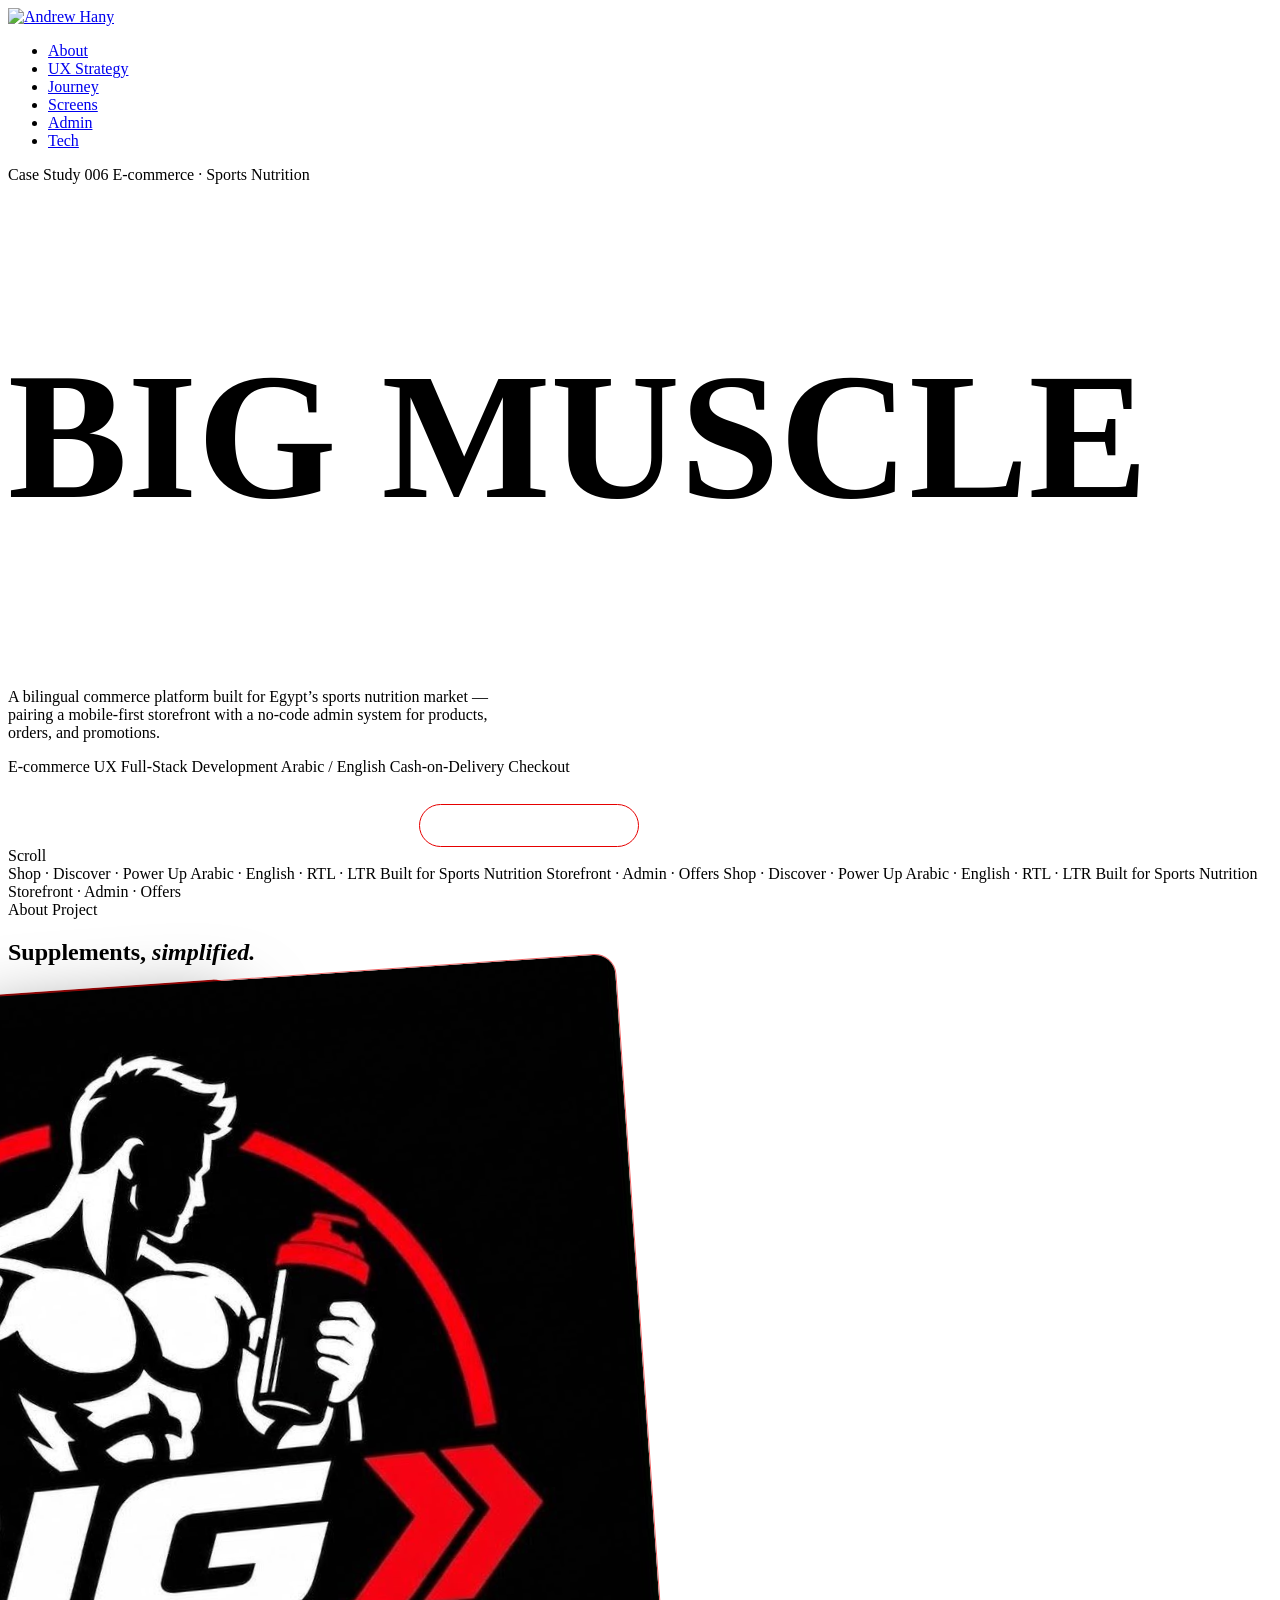
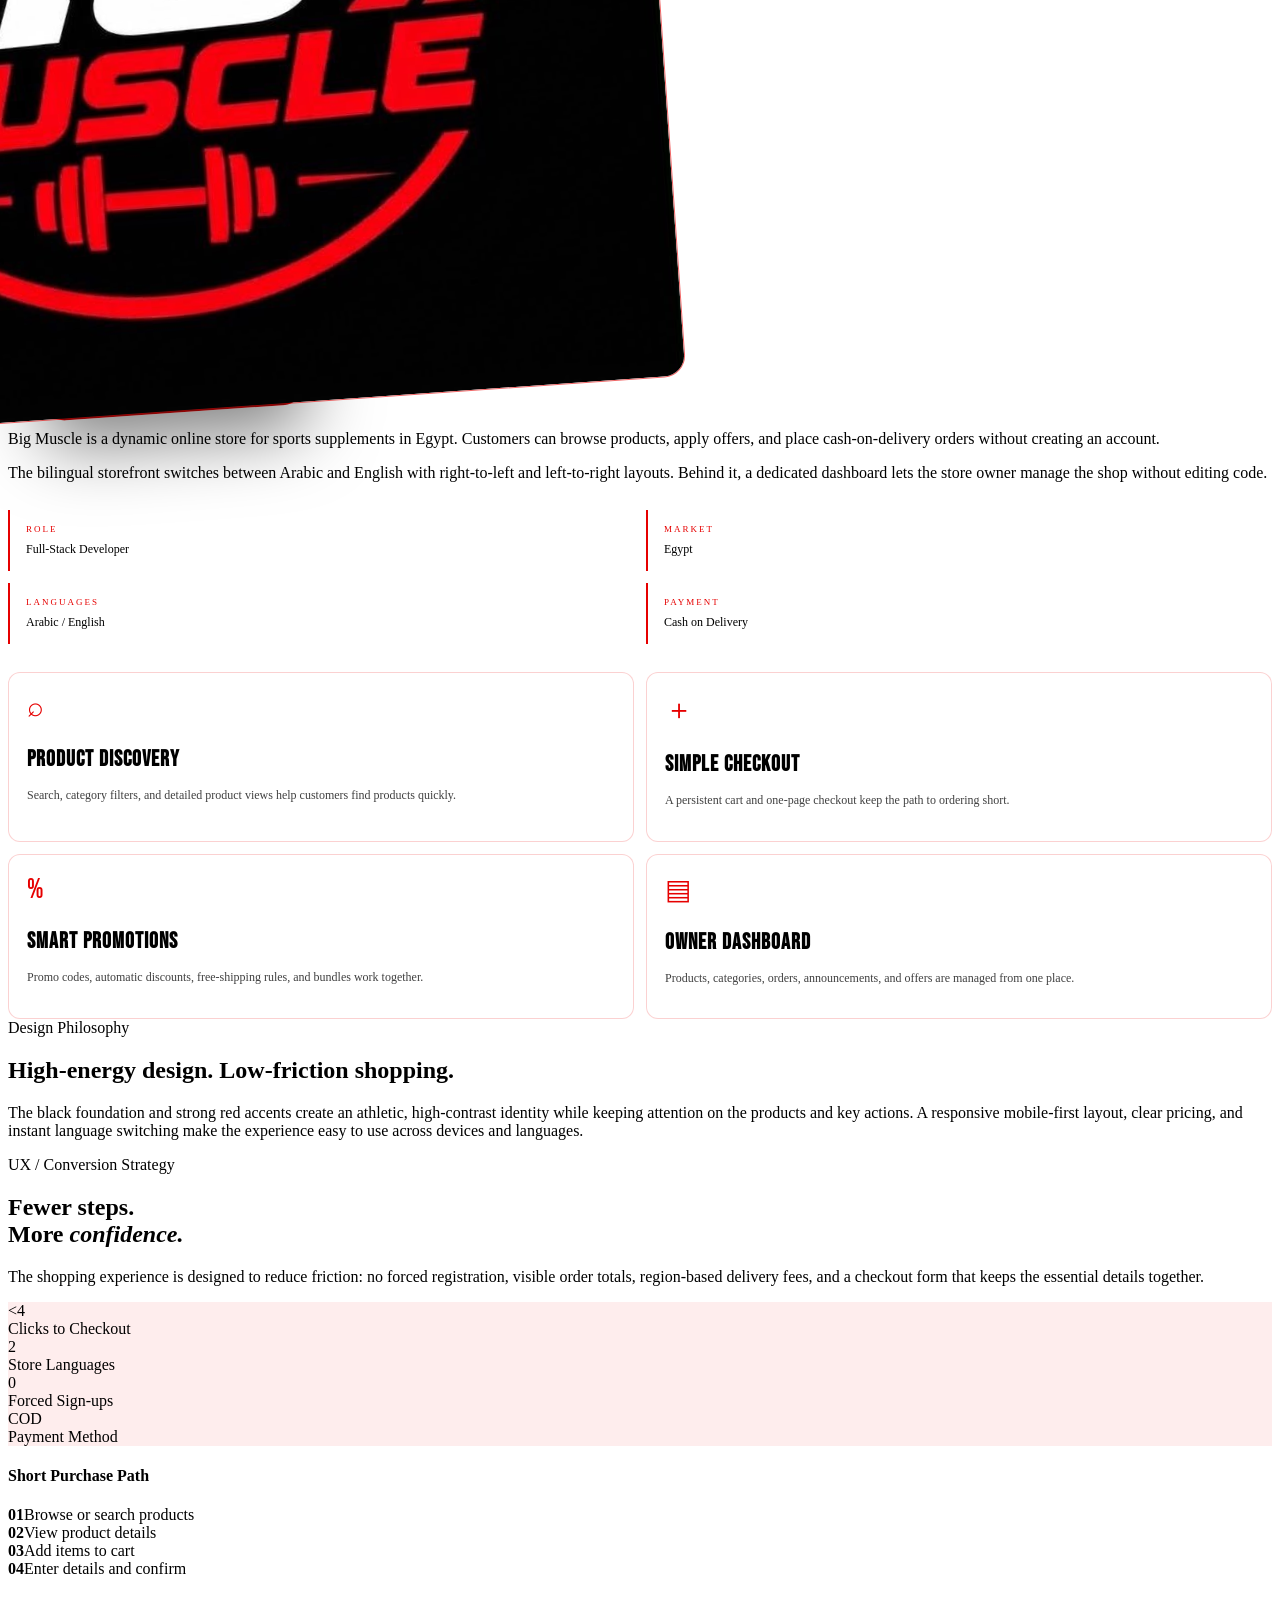
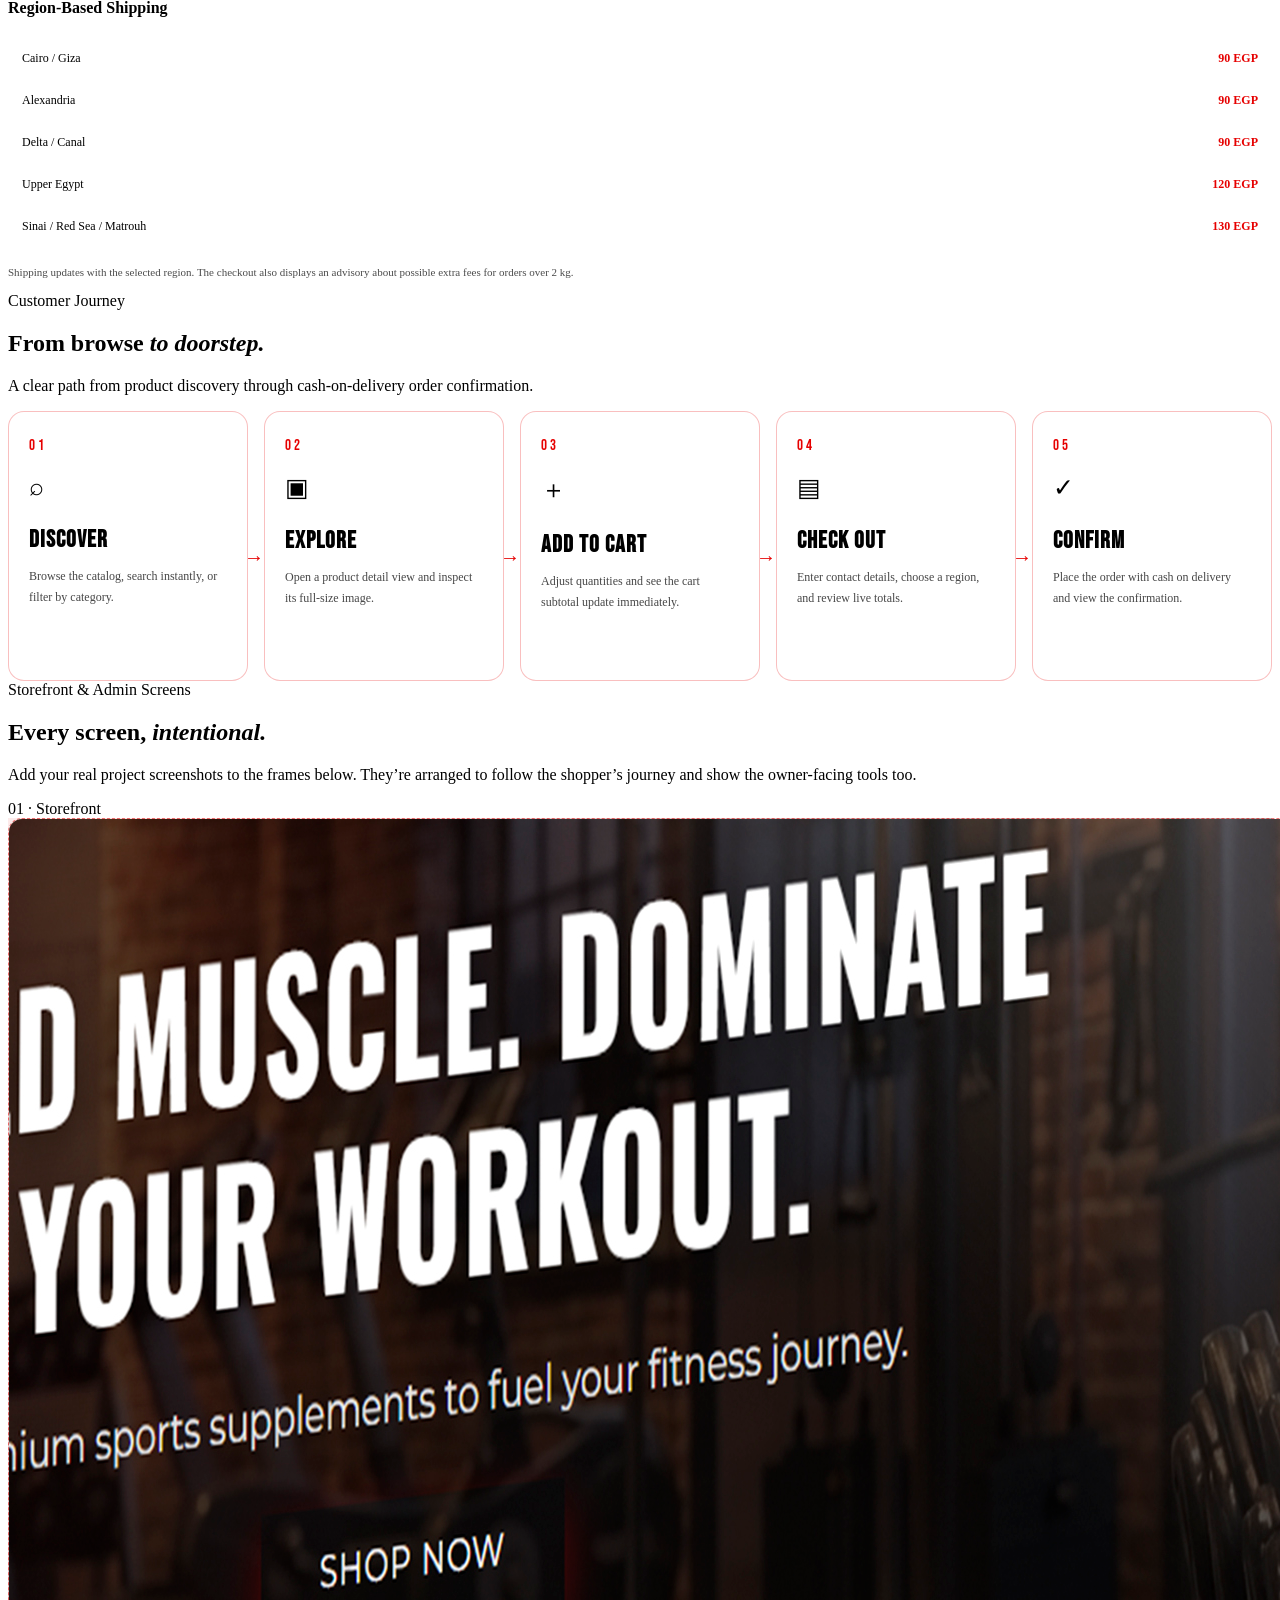
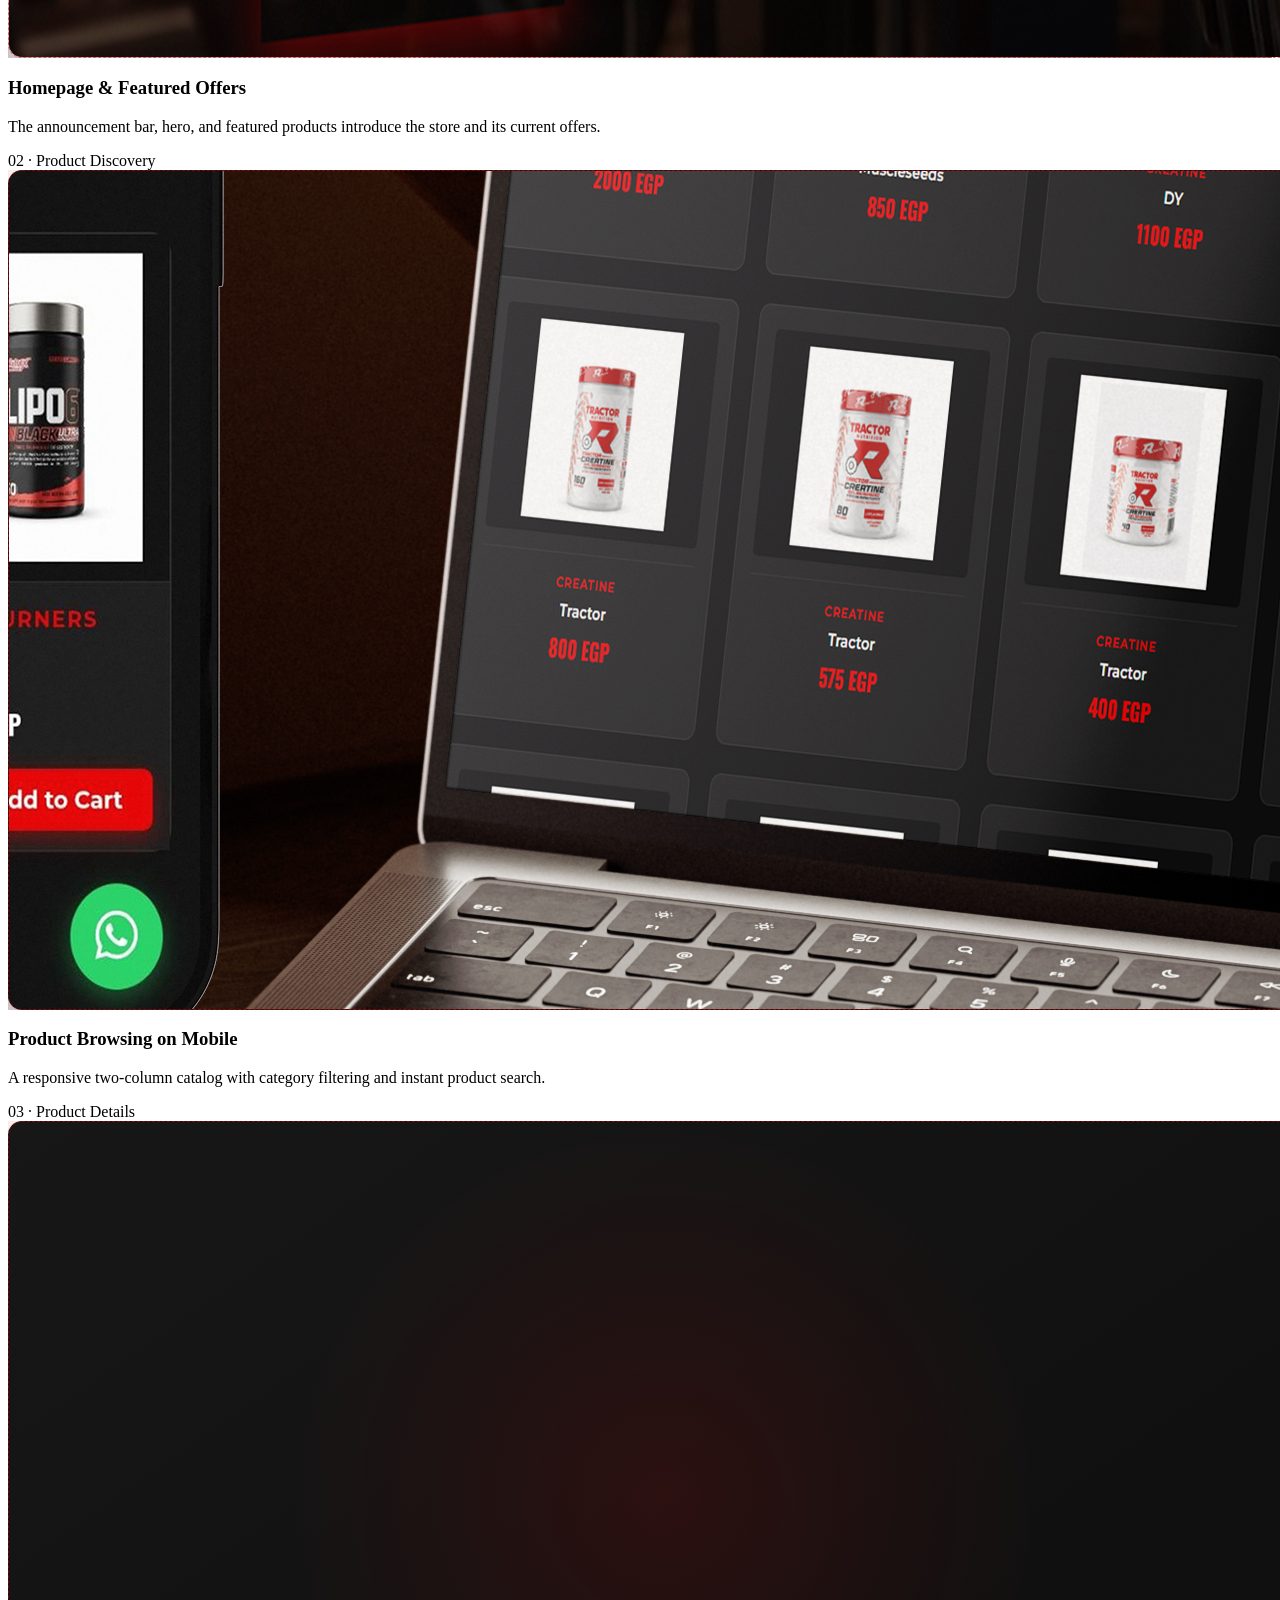
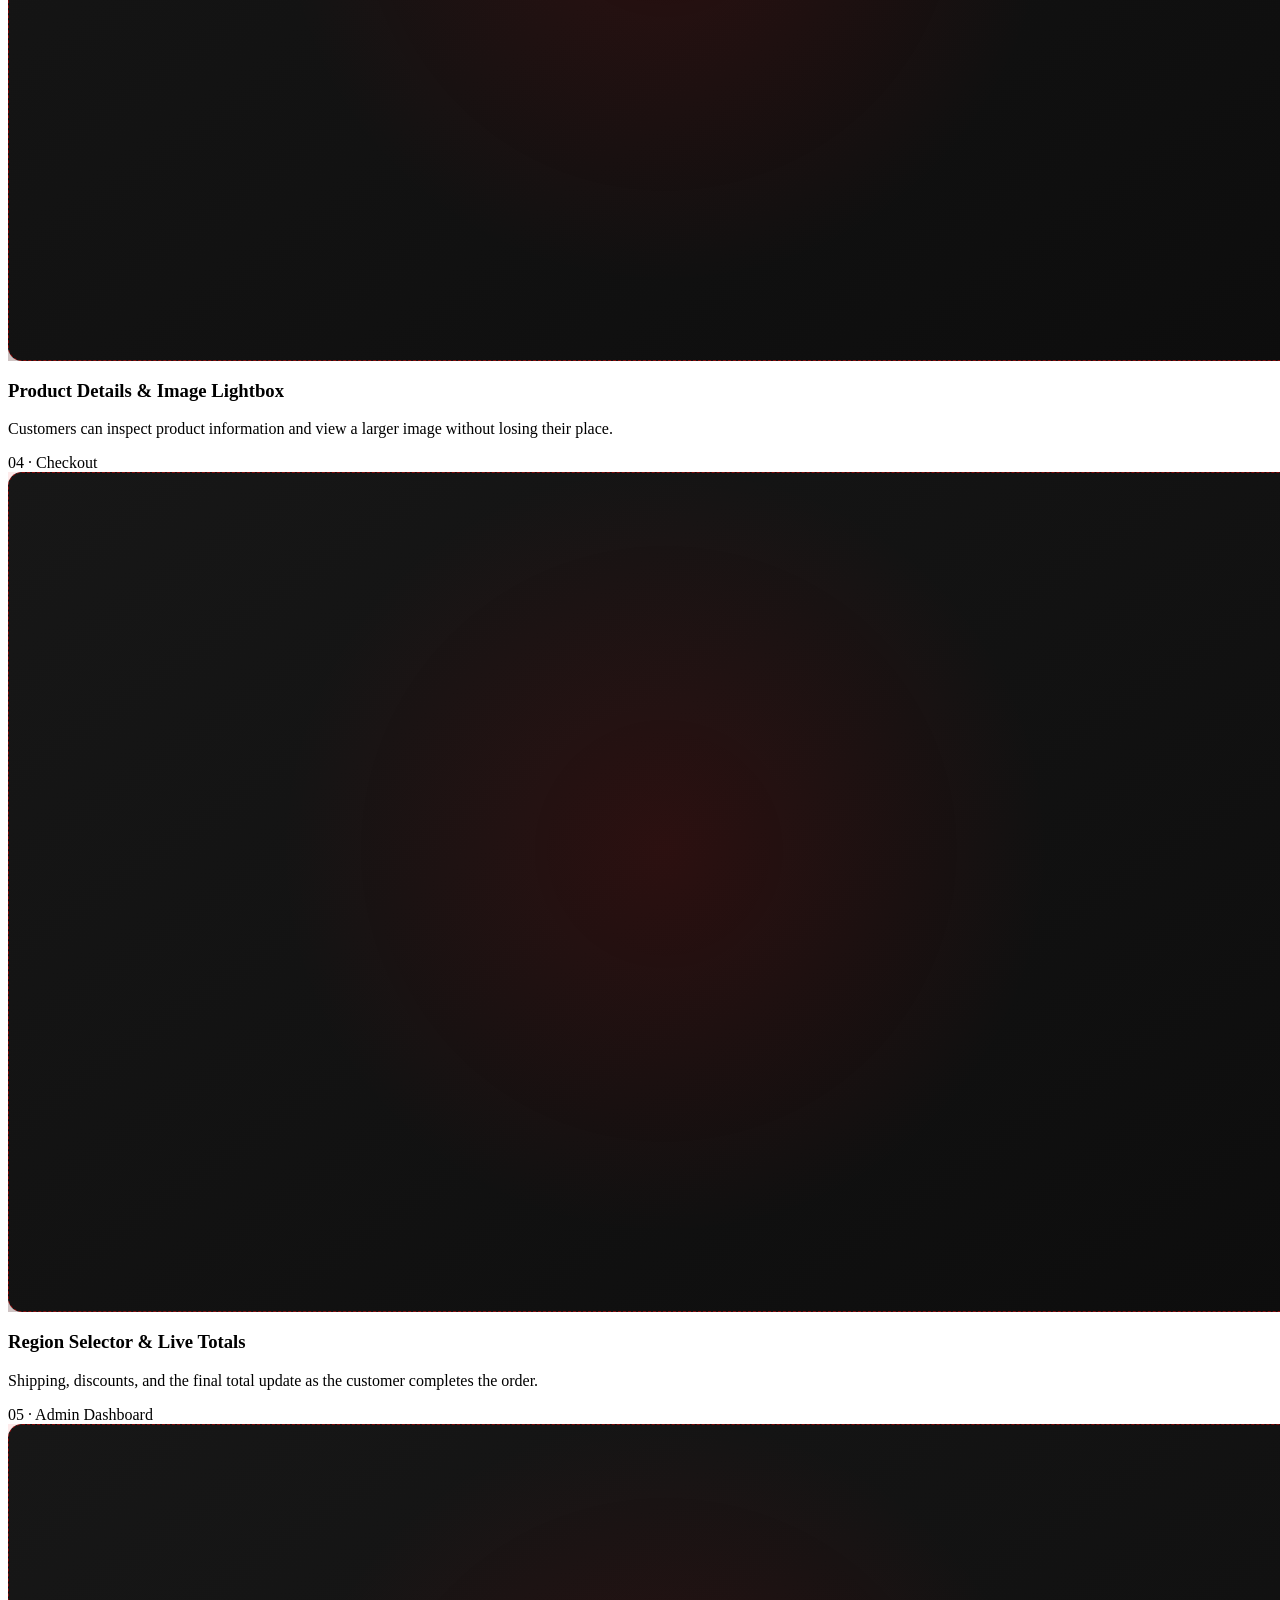
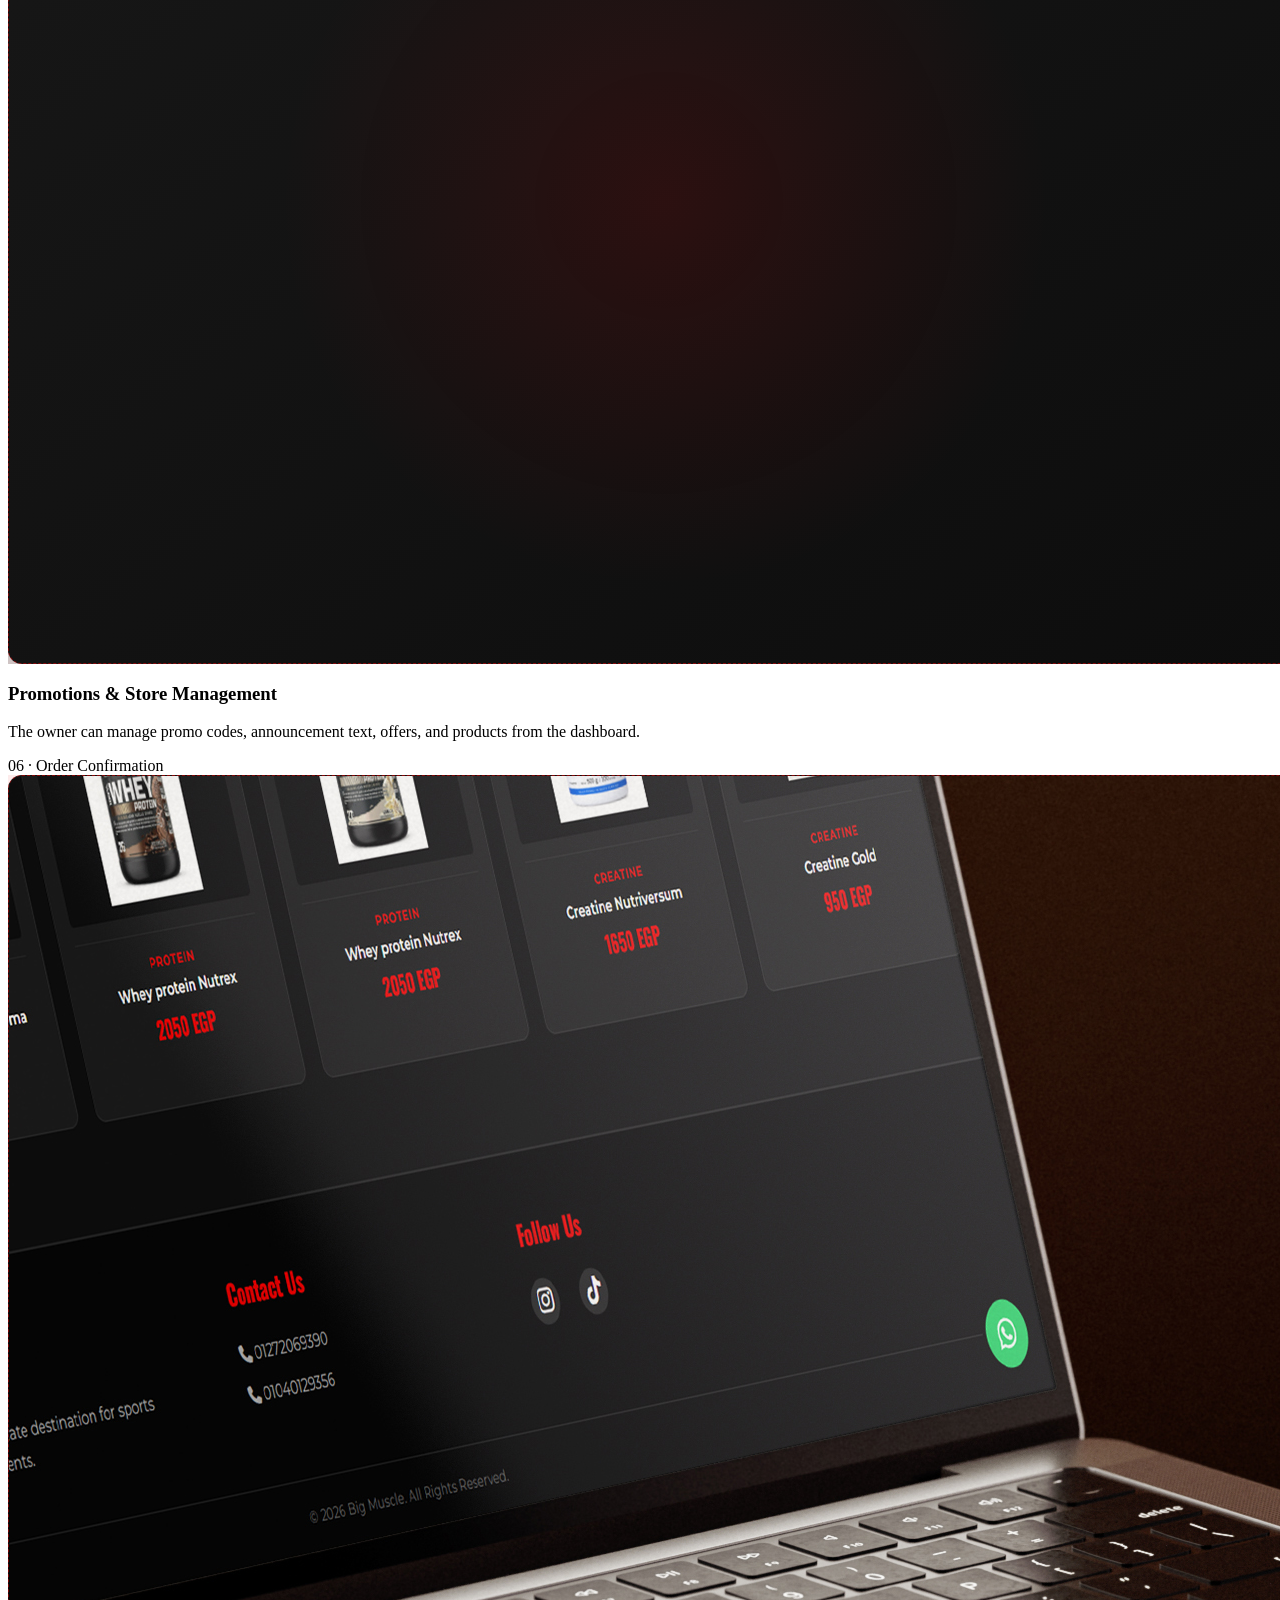
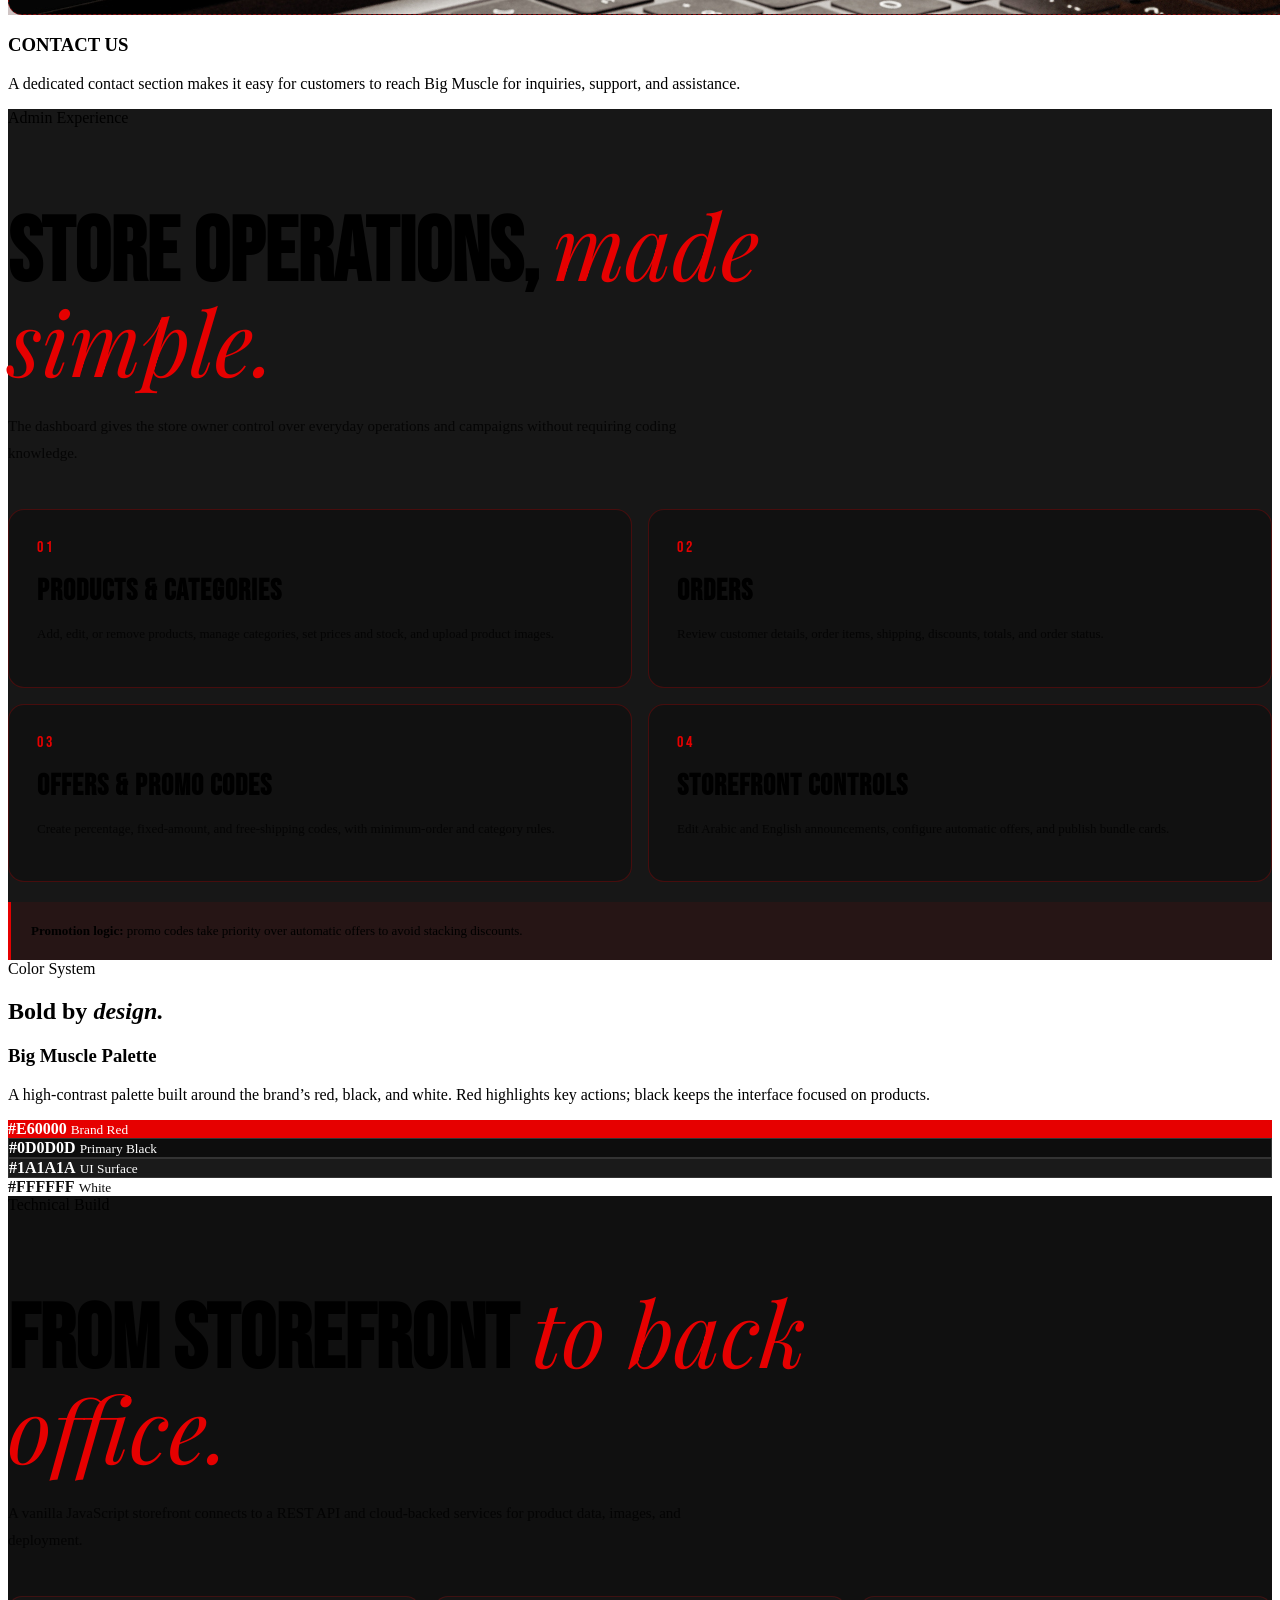
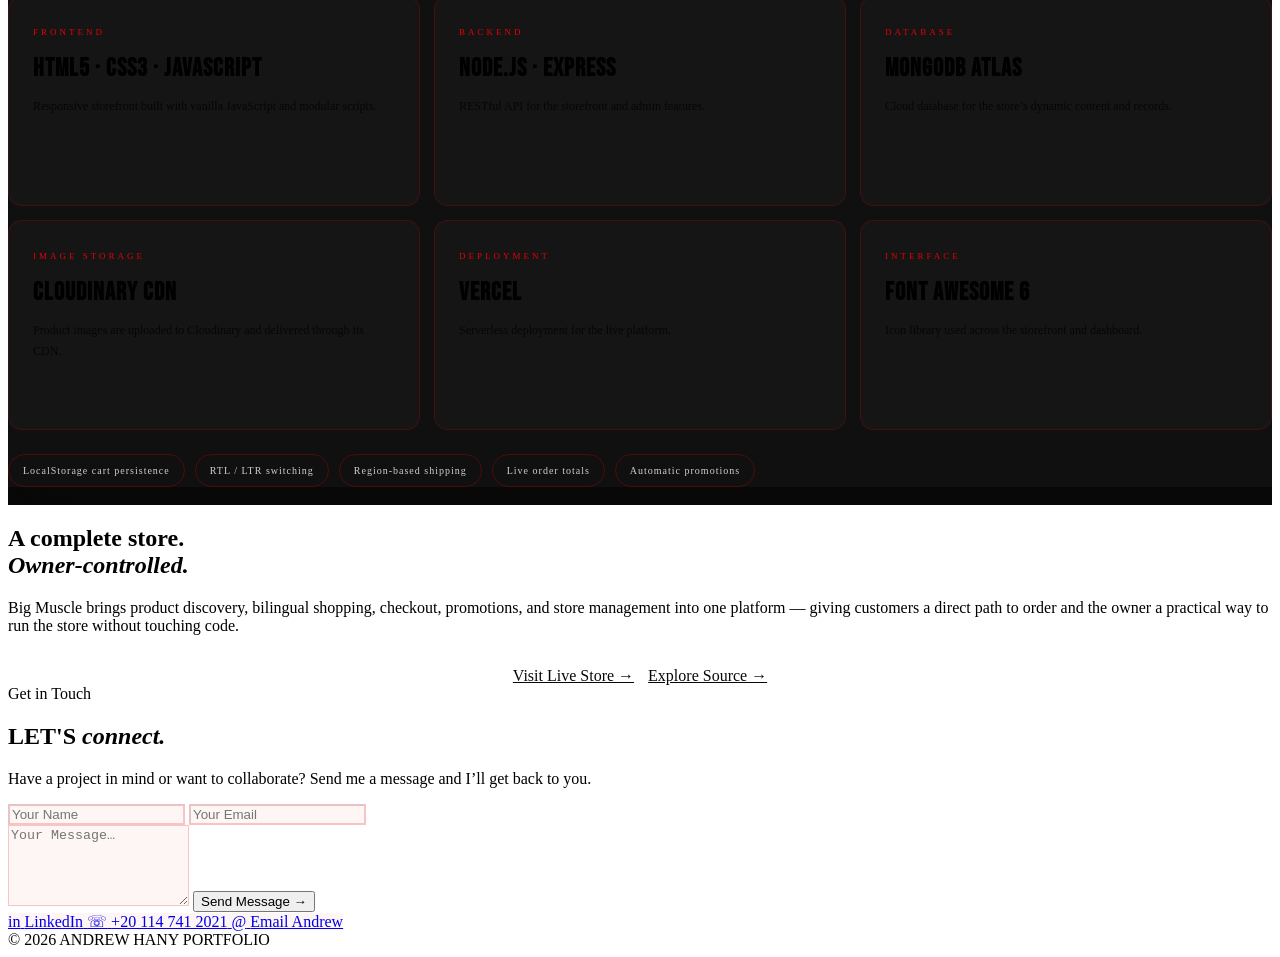
==== commit 7310bd98: "Update BigMuscle.html" ====
--- a/Big Muscle/BigMuscle.html
+++ b/Big Muscle/BigMuscle.html
@@ -62,7 +62,7 @@
   <!-- HERO -->
   <section class="hero">
     <div class="hero-meta">
-      <span>Case Study 004</span>
+      <span>Case Study 006</span>
       <span>E-commerce · Sports Nutrition</span>
     </div>
 
@@ -623,4 +623,4 @@
     document.getElementById("currentYear").textContent = new Date().getFullYear();
   </script>
 </body>
-</html>+</html>
